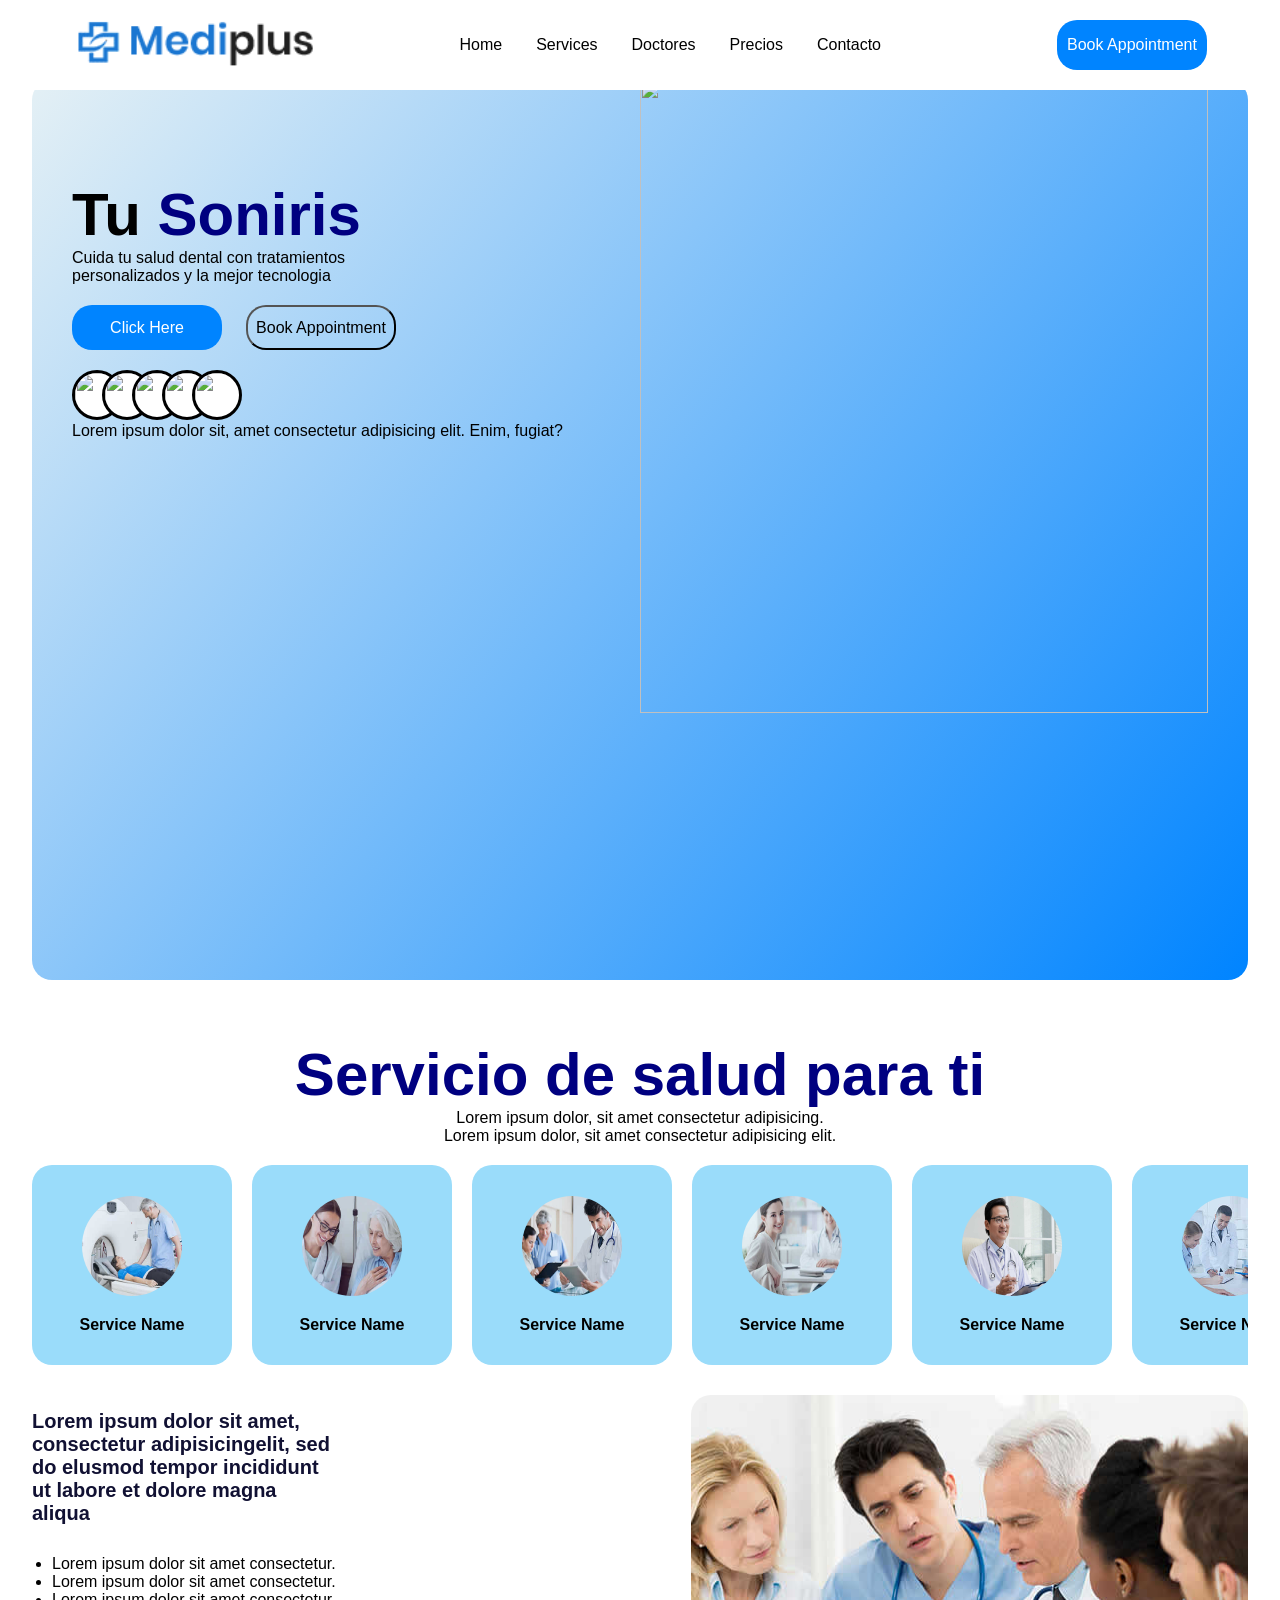
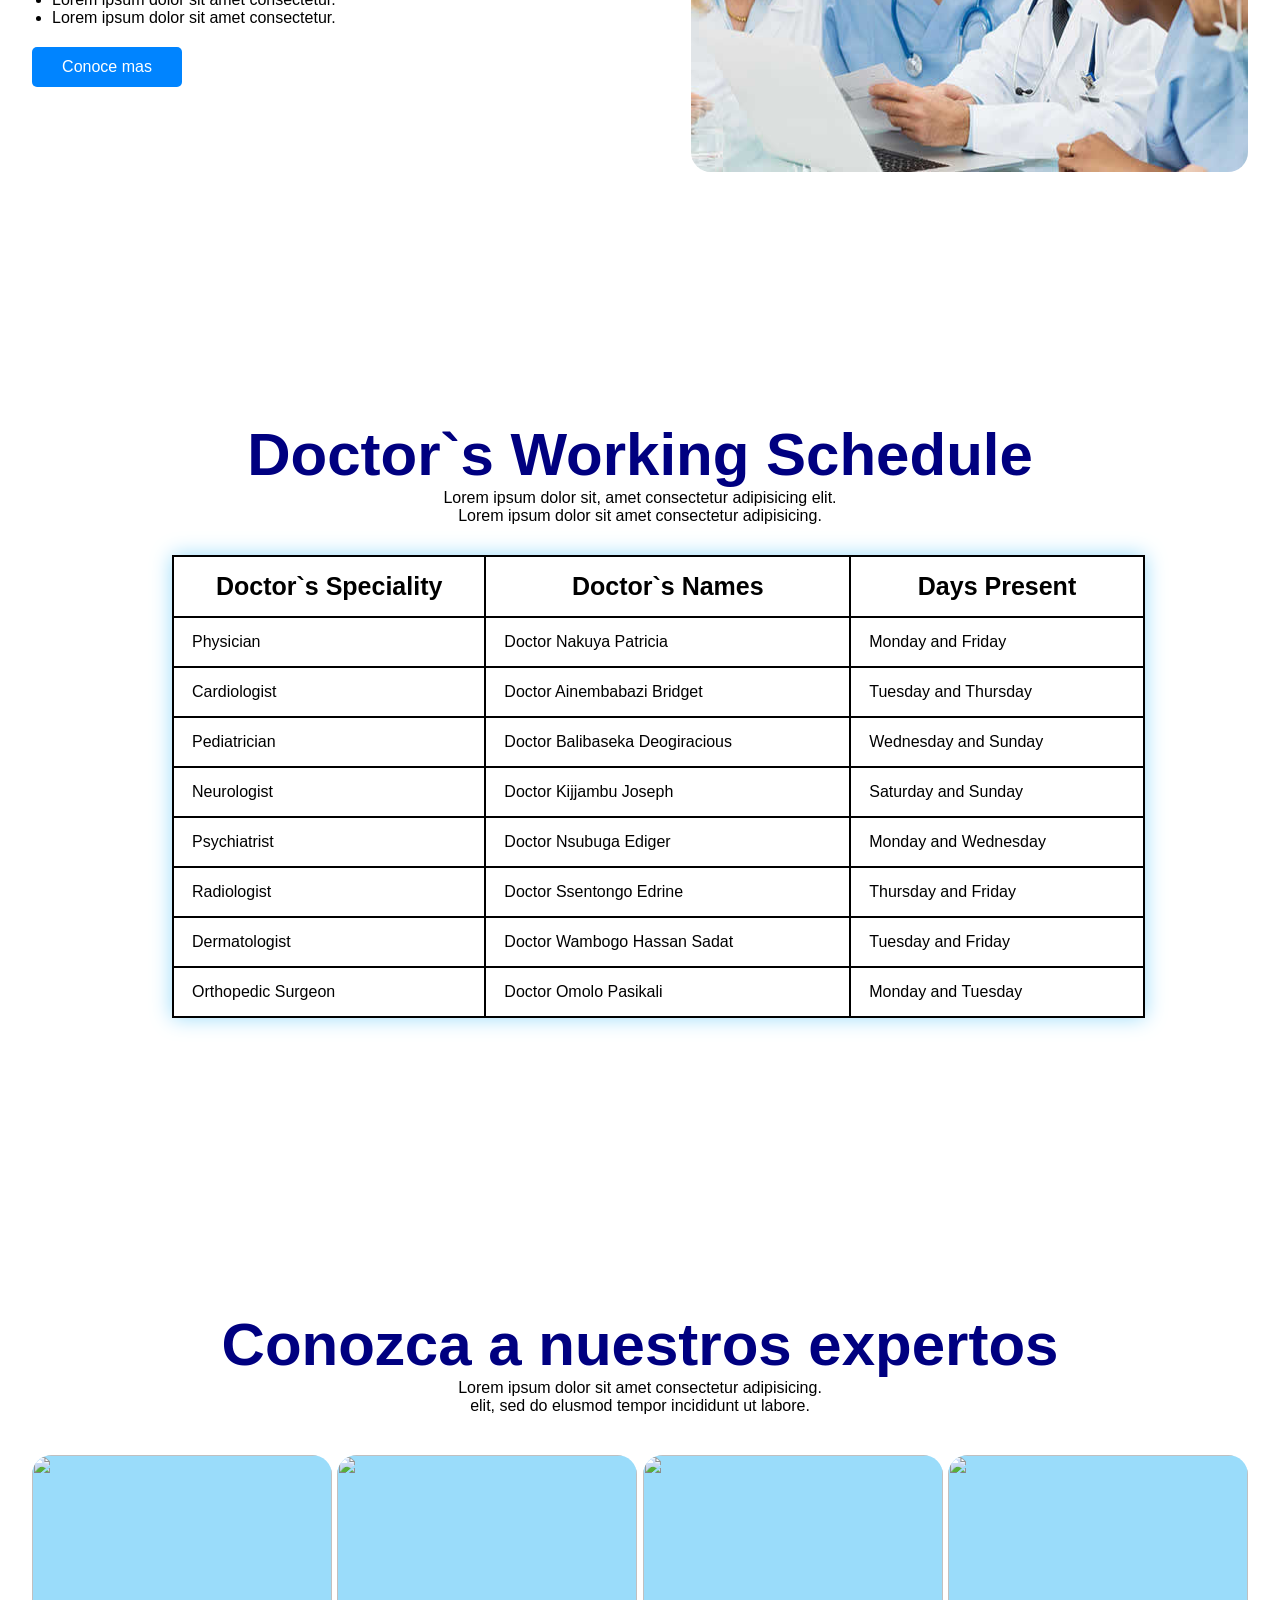
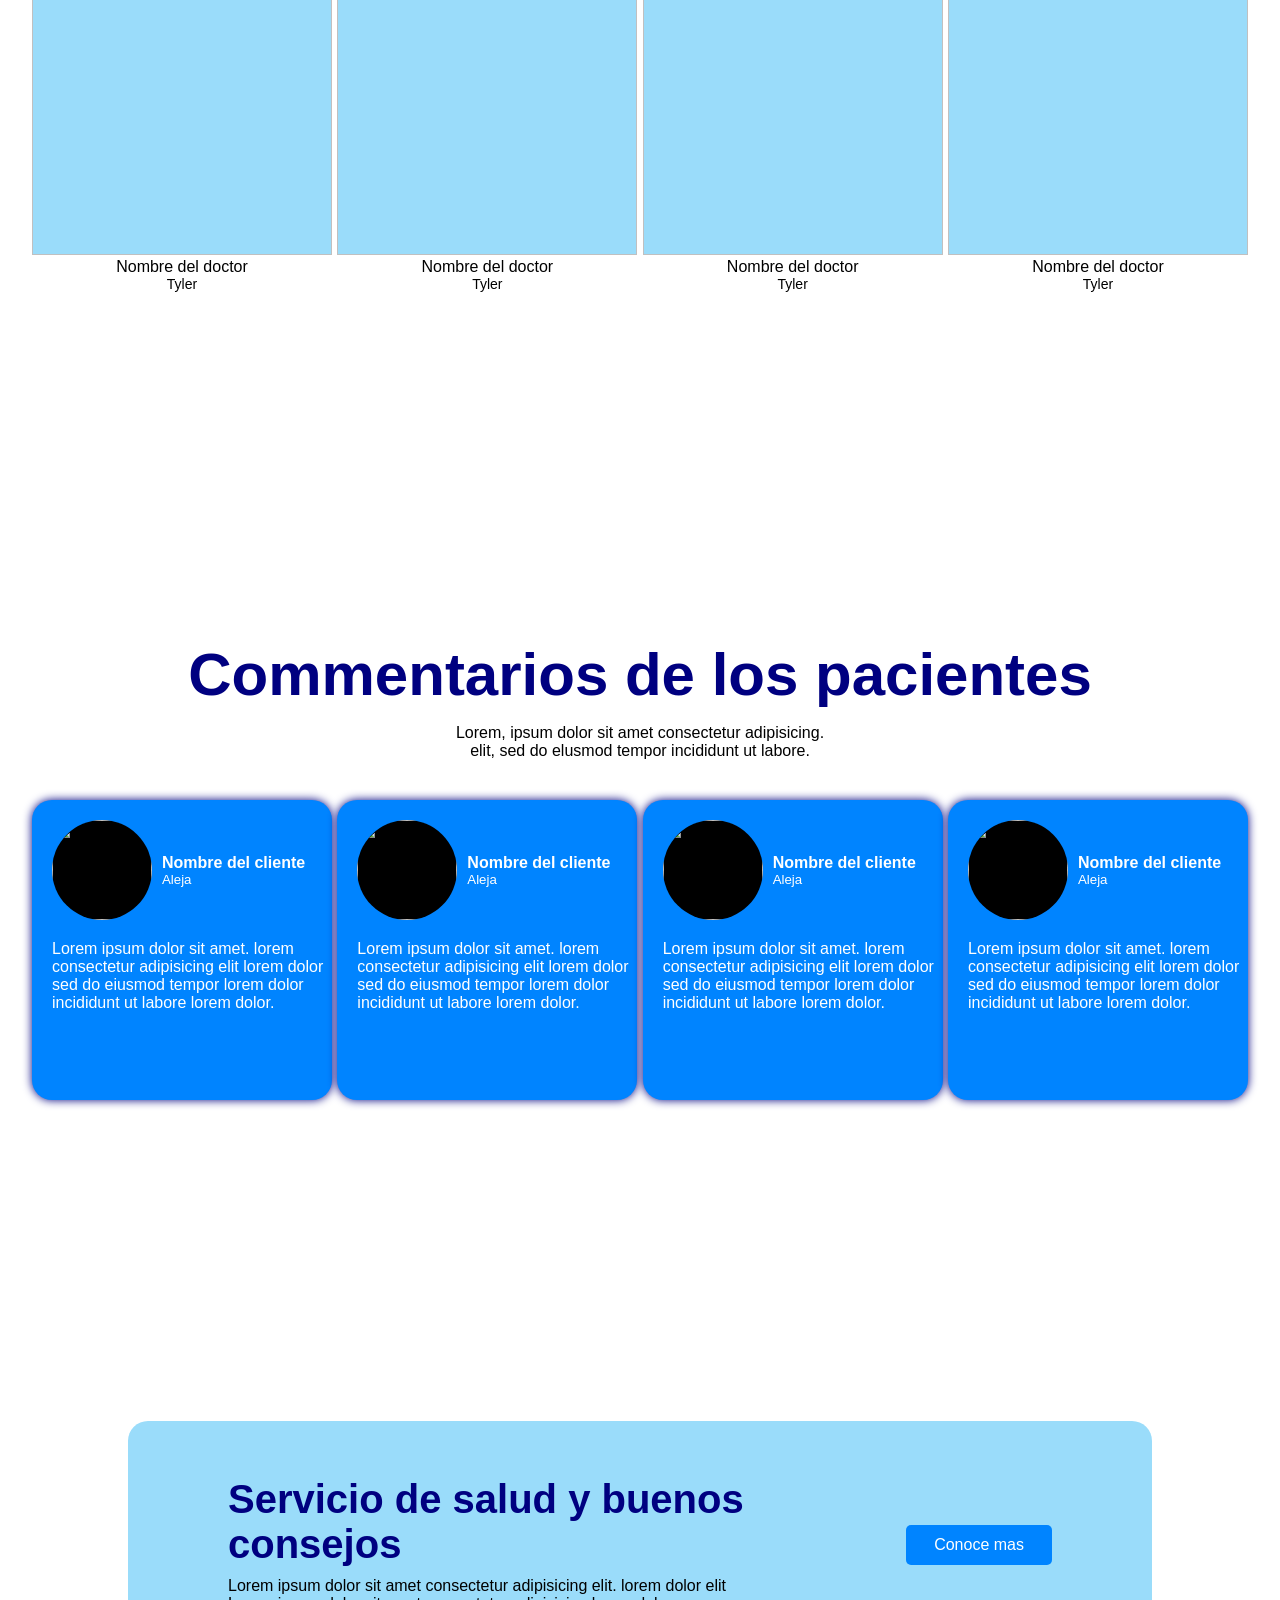
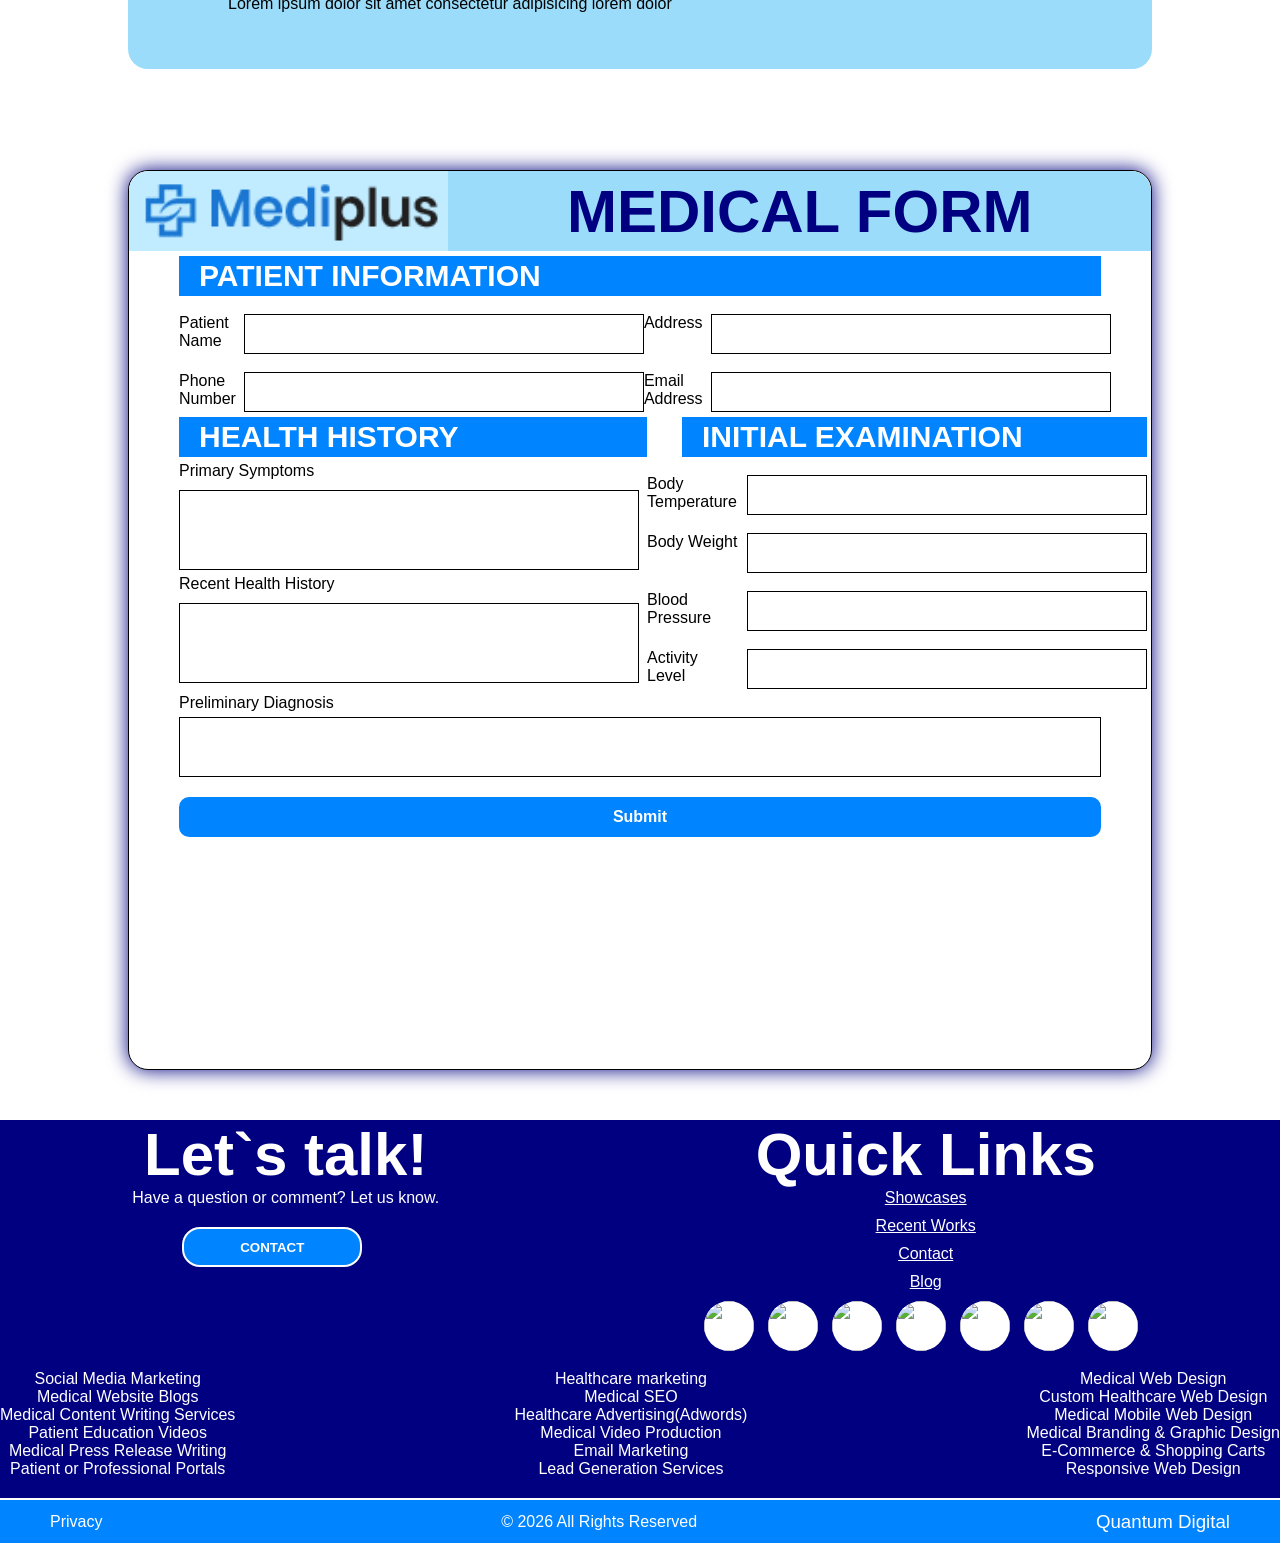
==== home.html @ 4909de70 "adding a login form" ====
<!DOCTYPE html>
<html lang="en">
<head>
    <meta charset="UTF-8">
    <meta name="viewport" content="width=device-width, initial-scale=1.0">
    <title>HOSPITAL</title>
    <link rel="stylesheet" href="style.css">
</head>
<body>


    <!-- Start of the Navigation bar -->

    <div class="navigationbar">


        <div class="navlogo">
            <img src="img/logo.png" alt="">
        </div>

        <div class="navanchours">
            <nav>
                <a href="#Home">Home</a>
                <a href="#Services">Services</a>
                <a href="#Doctores">Doctores</a>
                <a href="#Precios">Precios</a>
                <a href="#Contacto">Contacto</a>
            </nav>
        </div>

        <div class="navbtn">
            <button>Book Appointment</button>
        </div>


    </div>

    <!-- End of the Navigation bar -->



    <!-- Start of the Hero section -->

    <section class="herosection" id="Home">


        <div class="herocontent">


            <div class="heroinfo">

                <div class="heroinfo1">
                    <h1 id="heroTitle">Tu <span>Sonirisa</span>, tu mejor <br><span>PRESENTACION</span></h1>
                    <P>Cuida tu salud dental con tratamientos <br>personalizados y la mejor tecnologia</P>
                </div>

                <div class="herobtn">
                    <button class="herobtn1">Click Here</button>
                    <button id="herobtn2">Book Appointment</button>
                </div>

                <div class="heroinfo2">
                    <div class="heroinfo2images">
                        <img src="img/vecteezy_ai-generated-a-smiling-doctor-with-glasses-and-a-white-lab_41408858.png" alt="">
                        <img src="img/vecteezy_smiling-healthcare-professional-in-lab-coat-ready-for_44243718.png" alt="">
                        <img src="img/vecteezy_ai-generated-male-nurse-crossed-arms-isolated-on-transparent_35438521.png" alt="">
                        <img src="img/vecteezy_ai-generated-doctor-png-isolated-on-transparent-background_35681209.png" alt="">
                        <img src="img/vecteezy_ai-generated-a-smiling-doctor-with-glasses-and-a-white-lab_41408858.png" alt="">
                    </div>
                    <p>Lorem ipsum dolor sit, amet consectetur adipisicing elit. Enim, fugiat?</p>
                </div>

            </div>


            <div class="heroimage">
                <img src="img/vecteezy_ai-generated-a-female-doctor-with-a-stethoscope-isolated-on_41409059.png" alt="">
            </div>


        </div>


    </section>

    <!-- End of the Hero section -->


    <!-- Start of the Services section -->

    <section class="servicesection" id="Services">


        <div class="servicescontent">


            <h1>Servicio de salud para ti</h1>

            <p class="serviceparagraph">Lorem ipsum dolor, sit amet consectetur adipisicing. <br>Lorem ipsum dolor, sit amet consectetur adipisicing elit.</p>

            <div class="servicescards">


                <div class="card">
                    <div class="cardimage">
                        <img src="img/pf2.jpg" alt="">
                    </div>
                    <p>Service Name</p>
                </div>

                <div class="card">
                    <div class="cardimage">
                        <img src="img/pf1.jpg" alt="">
                    </div>
                    <p>Service Name</p>
                </div>

                <div class="card">
                    <div class="cardimage">
                        <img src="img/pf3.jpg" alt="">
                    </div>
                    <p>Service Name</p>
                </div>

                <div class="card">
                    <div class="cardimage">
                        <img src="img/pf4.jpg" alt="">
                    </div>
                    <p>Service Name</p>
                </div>

                <div class="card">
                    <div class="cardimage">
                        <img src="img/mission-img.jpg" alt="">
                    </div>
                    <p>Service Name</p>
                </div>

                <div class="card">
                    <div class="cardimage">
                        <img src="img/blog-sidebar2.jpg" alt="">
                    </div>
                    <p>Service Name</p>
                </div>


            </div>

            
            <div class="servicesinfo">


                <div class="serviceinfo1">
                    <p>Lorem ipsum dolor sit amet, <br>consectetur adipisicingelit, sed <br>do elusmod tempor incididunt <br>ut labore et dolore magna <br>aliqua</p>
                    <ul>
                        <li>Lorem ipsum dolor sit amet consectetur.</li>
                        <li>Lorem ipsum dolor sit amet consectetur.</li>
                        <li>Lorem ipsum dolor sit amet consectetur.</li>
                        <li>Lorem ipsum dolor sit amet consectetur.</li>
                    </ul>
                    <button>Conoce mas</button>
                </div>


                <div class="serviceinfoimage">
                    <img src="img/blog2.jpg" alt="">
                </div>


            </div>


        </div>


    </section>

    <!-- End of the Services Section -->

    
    <!-- Start of the Doctor`s Working days section -->

    <section class="doctorsworkingsection">


        <div class="doctorsworkingcontent">


            <h1>Doctor`s Working Schedule</h1>

            <p>Lorem ipsum dolor sit, amet consectetur adipisicing elit. <br>Lorem ipsum dolor sit amet consectetur adipisicing.</p>
            
            <table class="doctorstable">


                <thead>

                    <tr>
                        <th>Doctor`s Speciality</th>
                        <th>Doctor`s Names</th>
                        <th>Days Present</th>
                    </tr>

                </thead>

                <tbody>

                    <tr>
                        <td>Physician</td>
                        <td>Doctor Nakuya Patricia</td>
                        <td>Monday and Friday</td>
                    </tr>

                    <tr>
                        <td>Cardiologist</td>
                        <td>Doctor Ainembabazi Bridget</td>
                        <td>Tuesday and Thursday</td>
                    </tr>

                    <tr>
                        <td>Pediatrician</td>
                        <td>Doctor Balibaseka Deogiracious</td>
                        <td>Wednesday and Sunday</td>
                    </tr>

                    <tr>
                        <td>Neurologist</td>
                        <td>Doctor Kijjambu Joseph</td>
                        <td>Saturday and Sunday</td>
                    </tr>

                    <tr>
                        <td>Psychiatrist</td>
                        <td>Doctor Nsubuga Ediger</td>
                        <td>Monday and Wednesday</td>
                    </tr>

                    <tr>
                        <td>Radiologist</td>
                        <td>Doctor Ssentongo Edrine</td>
                        <td>Thursday and Friday</td>
                    </tr>

                    <tr>
                        <td>Dermatologist</td>
                        <td>Doctor Wambogo Hassan Sadat</td>
                        <td>Tuesday and Friday</td>
                    </tr>

                    <tr>
                        <td>Orthopedic Surgeon</td>
                        <td>Doctor Omolo Pasikali</td>
                        <td>Monday and Tuesday</td>
                    </tr>


                </tbody>


            </table>


        </div>


    </section>

    <!-- End of the Doctor`s Working days section -->


    <!-- Start of the Doctor`s section -->

    <section class="doctorsection" id="Doctores">


        <div class="doctorcontent">


            <h1>Conozca a nuestros expertos</h1>

            <p class="doctorcomment">Lorem ipsum dolor sit amet consectetur adipisicing. <br>elit, sed do elusmod tempor incididunt ut labore.</p>

            <div class="doctorimages">


                <div class="doctorcard">
                    <img src="" alt="">
                    <p>Nombre del doctor</p>
                    <h4>Tyler</h4>
                </div>

                <div class="doctorcard">
                    <img src="" alt="">
                    <p>Nombre del doctor</p>
                    <h4>Tyler</h4>
                </div>

                <div class="doctorcard">
                    <img src="" alt="">
                    <p>Nombre del doctor</p>
                    <h4>Tyler</h4>
                </div>

                <div class="doctorcard">
                    <img src="" alt="">
                    <p>Nombre del doctor</p>
                    <h4>Tyler</h4>
                </div>


            </div>


        </div>


    </section>

    <!-- End of the Doctor`s section -->



    <!--Start of the Comment Section -->

    <section class="commentsection" id="Precios">


        <div class="commentcomments">


            <h1>Commentarios de los pacientes</h1>

            <p class="commentdetails">Lorem, ipsum dolor sit amet consectetur adipisicing. <br>elit, sed do elusmod tempor incididunt ut labore.</p>

            <div class="commentcards">


                <div class="commentcard1">

                    <div class="cardcontent">
                        <img src="" alt="">
                        <div class="cardcontenttext">
                            <h4>Nombre del cliente</h4>
                            <h5>Aleja</h5>
                        </div>
                    </div>

                    <p>Lorem ipsum dolor sit amet. lorem <br>consectetur adipisicing elit lorem dolor <br>sed do eiusmod tempor lorem dolor <br>incididunt ut labore lorem dolor.</p>

                </div>

                <div class="commentcard1">

                    <div class="cardcontent">
                        <img src="" alt="">
                        <div class="cardcontenttext">
                            <h4>Nombre del cliente</h4>
                            <h5>Aleja</h5>
                        </div>
                    </div>

                    <p>Lorem ipsum dolor sit amet. lorem <br>consectetur adipisicing elit lorem dolor <br>sed do eiusmod tempor lorem dolor <br>incididunt ut labore lorem dolor.</p>

                </div>

                <div class="commentcard1">

                    <div class="cardcontent">
                        <img src="" alt="">
                        <div class="cardcontenttext">
                            <h4>Nombre del cliente</h4>
                            <h5>Aleja</h5>
                        </div>
                    </div>
                    
                    <p>Lorem ipsum dolor sit amet. lorem <br>consectetur adipisicing elit lorem dolor <br>sed do eiusmod tempor lorem dolor <br>incididunt ut labore lorem dolor.</p>

                </div>

                <div class="commentcard1">

                    <div class="cardcontent">
                        <img src="" alt="">
                        <div class="cardcontenttext">
                            <h4>Nombre del cliente</h4>
                            <h5>Aleja</h5>
                        </div>
                    </div>
                    
                    <p>Lorem ipsum dolor sit amet. lorem <br>consectetur adipisicing elit lorem dolor <br>sed do eiusmod tempor lorem dolor <br>incididunt ut labore lorem dolor.</p>

                </div>


            </div>


        </div>


    </section>

    <!-- End of the Comment Section -->


    <!-- Start of the Information Section -->

    <section class="informationsection">


        <div class="informationcontent">


            <div class="informationhead">
                <h1>Servicio de salud y buenos consejos</h1>
                <p>Lorem ipsum dolor sit amet consectetur adipisicing elit. lorem dolor elit <br>Lorem ipsum dolor sit amet consectetur adipisicing lorem dolor</p>
            </div>

            <button>Conoce mas</button>


        </div>


    </section>

    <!-- End of the Information section -->


    <!-- Start of the Form section -->

    <secction class="formsection">


        <div class="formconent">


            <form action="process_medical_form.php" method="post" id="medicalForm">


                <div class="formheader">

                    <div class="formlogo">
                        <img src="img/logo.png" alt="">
                    </div>

                    <div class="formheadinfo">
                        <h1>MEDICAL FORM</h1>
                    </div>

                </div>


                <div class="formbody">


                    <div class="firstformbody">

                        <div class="firstformbodyhead">
                            <h1>PATIENT INFORMATION</h1>
                        </div>

                        <div class="firstformbodyfields">

                            <div class="firstformbodyfieldsleft">

                                <div class="formfields">
                                    <p>Patient <br>Name</p>
                                    <input type="text">
                                </div>

                                <div class="formfields">
                                    <p>Phone <br>Number</p>
                                    <input type="text">
                                </div>

                            </div>

                            <div class="firstformbodyright">

                                <div class="formfields">
                                    <p>Address</p>
                                    <input type="text">
                                </div>

                                <div class="formfields">
                                    <p>Email <br>Address</p>
                                    <input type="text">
                                </div>

                            </div>

                        </div>

                    </div>


                    <div class="secondformbody">


                        <div class="secondformbodyleftside">

                            <div class="secondformbodyleftsidehead">
                                <h1>HEALTH HISTORY</h1>
                            </div>

                            <div class="secondformbodyleftsidefields">
                                <P>Primary Symptoms</P>
                                <input type="text">
                            </div>

                            <div class="secondformbodyleftsidefields">
                                <P>Recent Health History</P>
                                <input type="text">
                            </div>

                        </div>


                        <div class="secondformbodyrightside">

                            <div class="secondformbodyrightsidehead">
                                <h1>INITIAL EXAMINATION</h1>
                            </div>

                            <div class="formfields">
                                <p>Body <br>Temperature</p>
                                <input type="text">
                            </div>

                            <div class="formfields">
                                <p>Body Weight</p>
                                <input type="text">
                            </div>

                            <div class="formfields">
                                <p>Blood <br>Pressure</p>
                                <input type="text">
                            </div>

                            <div class="formfields">
                                <p>Activity <br>Level</p>
                                <input type="text">
                            </div>

                        </div>


                    </div>


                    <div class="thirdformbody">


                        <div class="thirdformbodyfields">
                            <p>Preliminary Diagnosis</p>
                            <input type="text">
                        </div>


                    </div>

                    <div class="formbutton">
                        <button>Submit</button>
                    </div>


                </div>



            </form>


        </div>


    </secction>

    <!-- End of the Form section -->



    <!-- Start of the Footer Section -->

    <footer class="footersection" id="Contacto">


        <div class="firstfooterinfo">


            <div class="footerinfoone">
                <h1>Let`s talk!</h1>
                <p>Have a question or comment? Let us know.</p>
                <button>CONTACT</button>
            </div>

            <div class="footerinfotwo">
                <h1>Quick Links</h1>
                <nav>
                    <a href="">Showcases</a>
                    <a href="">Recent Works</a>
                    <a href="">Contact</a>
                    <a href="">Blog</a>
                </nav>
                <div class="footerinfotwoimages">
                    <img src="" alt="">
                    <img src="" alt="">
                    <img src="" alt="">
                    <img src="" alt="">
                    <img src="" alt="">
                    <img src="" alt="">
                    <img src="" alt="">
                </div>
            </div>


        </div>


        <div class="secondfooterinfo">


            <div>
                <p>Social Media Marketing <br>Medical Website Blogs <br>Medical Content Writing Services <br>Patient Education Videos <br>Medical Press Release Writing <br>Patient or Professional Portals</p>
            </div>
            <div>
                <p>Healthcare marketing <br>Medical SEO <br>Healthcare Advertising(Adwords) <br>Medical Video Production <br>Email Marketing <br>Lead Generation Services</p>
            </div>
            <div>
                <p>Medical Web Design <br>Custom Healthcare Web Design <br>Medical Mobile Web Design <br>Medical Branding & Graphic Design <br>E-Commerce & Shopping Carts <br>Responsive Web Design</p>
            </div>

        </div>

    
        <div class="lastfooterinfo">
            <h4>Privacy</h4>
            <h4>&copy; 2026 All Rights Reserved</h4>
            <h3>Quantum Digital</h3>
        </div>


    </footer>

    <!-- End of the Footer Section -->

    <!-- Start of the Modal Form -->
    <div id="appointmentModal" class="modal">
        <div class="modalcontent">
            <span class="close">&times;</span>
            <h2>Book an Appointment</h2>
            <form id="appointmentForm" action="process_appointment.php" method="post">
                <div class="formgroup">
                    <label for="fullname">Full Name:</label>
                    <input type="text" id="fullname" name="fullname" required>
                </div>

                <div class="formgroup">
                    <label for="email">Email:</label>
                    <input type="email" id="email" name="email" required>
                </div>

                <div class="formgroup">
                    <label for="phone">Phone Number:</label>
                    <input type="tel" id="phone" name="phone" required>
                </div>

                <div class="formgroup">
                    <label for="date">Preferred Date:</label>
                    <input type="date" id="date" name="date" required>
                </div>

                <div class="formgroup">
                    <label for="doctor">Select Doctor:</label>
                    <select id="doctor" name="doctor" required>
                        <option value="">Choose a doctor...</option>
                        <option value="Doctor Nakuya Patricia">Doctor Nakuya Patricia</option>
                        <option value="Doctor Ainembabazi Bridget">Doctor Ainembabazi Bridget</option>
                        <option value="Doctor Balibaseka Deogiracious">Doctor Balibaseka Deogiracious</option>
                        <option value="Doctor Kijjambu Joseph">Doctor Kijjambu Joseph</option>
                        <option value="Doctor Nsubuga Ediger">Doctor Nsubuga Ediger</option>
                        <option value="Doctor Ssentongo Edrine">Doctor Ssentongo Edrine</option>
                        <option value="Doctor Wambogo Hassan Sadat">Doctor Wambogo Hassan Sadat</option>
                        <option value="Doctor Omolo Pasikali">Doctor Omolo Pasikali</option>
                    </select>
                </div>

                <div class="formgroup">
                    <label for="message">Message:</label>
                    <textarea id="message" name="message" rows="4"></textarea>
                </div>

                <button type="submit" class="submit-btn">Submit Appointment</button>
            </form>
        </div>
    </div>
    <!-- End of the Modal Form -->

 <script src="script.js"></script>    
</body>
</html>
---- style.css ----
*{
    margin: 0px;
    padding: 0px;
    box-sizing: border-box;
    text-decoration: none;
}


html{
    scroll-behavior: smooth;
}



/* Start of the Navigation bar */
.navigationbar{
    width: 100%;
    height: 10vh;
    background-color: white;
    display: flex;
    justify-content: space-around;
    align-items: center;
    position: fixed;
    top: 0;
    z-index: 1000;
}

.navlogo img{
    width: 100%;
    height: 50px;
}

.navanchours nav a{
    color: black;
    font-family:'Segoe UI', Tahoma, Geneva, Verdana, sans-serif;
    font-size: 16px;
    margin-right: 30px;
}

.navbtn button{
    width: 150px;
    height: 50px;
    background-color: rgb(0, 132, 255);
    border-radius: 20px;
    color: white;
    font-family: 'Segoe UI', Tahoma, Geneva, Verdana, sans-serif;
    font-size: 16px;
    border: none;
}
/* End of the navigation bar */



/* Start of the Hero section */
.herosection{
    width: 100%;
    height: 100vh;
    background-color: white;
    display: flex;
    justify-content: center;
    margin-top: 80px;
}

.herocontent{
    width: 95%;
    height: 100%;
    background: linear-gradient(130deg, rgb(228, 240, 245), rgb(0, 132, 255));
    display: flex;
    justify-content: space-between;
    border-radius: 20px;
}

.heroinfo{
    width: 600px;
    height: 630px;
    margin-left: 40px;
}

.heroinfo1 h1{
    font-size: 60px;
    font-family: 'Segoe UI', Tahoma, Geneva, Verdana, sans-serif;
    color: black;
    margin-top: 100px;
}

.heroinfo1 h1 span{
    color: navy;
}

.heroinfo1 p{
    font-size: 16px;
    font-family: 'Segoe UI', Tahoma, Geneva, Verdana, sans-serif;
}

.herobtn{
    margin-top: 20px;
}

.herobtn button{
    width: 150px;
    height: 45px;
    background-color: transparent;
    font-family: 'Segoe UI', Tahoma, Geneva, Verdana, sans-serif;
    font-size: 16px;
    border-radius: 20px;
    margin-right: 20px;
}

.herobtn .herobtn1{
    background-color: rgb(0, 132, 255);
    border: none;
    color: white;
}

.heroinfo2images{
    display: grid;
    grid-template-columns: repeat(5,30px);
    margin-top: 20px;
}

.heroinfo2images img{
    width: 50px;
    height: 50px;
    background-color: white;
    border: 3px solid black;
    border-radius: 50%;
}

.heroinfo2 p{
    font-family: 'Segoe UI', Tahoma, Geneva, Verdana, sans-serif;
    font-size: 16px;
    margin-top: 2px;
}

.heroimage{
    width: 600px;
    max-height: 633px;
    margin-right: 40px;
}

.heroimage img{
    width: 100%;
    height: 100%;
}
/* End of the Hero Section */



/* Start of the Services Section */
.servicesection{
    width: 100%;
    min-height: 100vh;
    background-color: white;
    display: flex;
    justify-content: center;
    margin-top: 60px;
}

.servicescontent{
    width: 95%;
    height: 100%;
    background-color: white;
}

.servicescontent h1{
    font-family: 'Segoe UI', Tahoma, Geneva, Verdana, sans-serif;
    font-size: 60px;
    color: navy;
    text-align: center;
}

.servicescontent .serviceparagraph{
    font-family: 'Segoe UI', Tahoma, Geneva, Verdana, sans-serif;
    font-size: 16px;
    color: black;
    text-align: center;
}

.servicescards{
    margin-top: 20px;
    overflow: hidden;
}

.servicescards-track{
    display: flex;
    width: max-content;
    gap: 20px;
    animation: scrollCards 30s linear infinite;
    will-change: transform;
}

.servicescards-group{
    display: flex;
    gap: 20px;
    flex-shrink: 0;
}

@keyframes scrollCards {
    0% {
        transform: translateX(0);
    }
    100% {
        transform: translateX(-50%);
    }
}

.servicescards .card{
    width: 200px;
    height: 200px;
    background-color:  rgb(154, 220, 250);
    border-radius: 20px;
    flex-shrink: 0;
}

.card{
    display: flex;
    flex-direction: column;
    align-items: center;
    justify-content: center;
}

.card .cardimage{
    width: 100px;
    height: 100px;
    background-color: white;
    border-radius: 50%;
    overflow: hidden;
}

.cardimage img{
    width: 100%;
    height: 100%;
    /* border-radius: 50%; */
    object-fit: fill;
}

.card p{
    margin-top: 20px;
    font-family: 'Segoe UI', Tahoma, Geneva, Verdana, sans-serif;
    font-size: 16px;
    font-weight: 700;
}

.servicesinfo{
    display: flex;
    justify-content: space-between;
    margin-top: 30px;
}

.serviceinfo1 p{
    font-family: 'Segoe UI', Tahoma, Geneva, Verdana, sans-serif;
    font-size: 20px;
    color: rgb(17, 17, 51);
    font-weight: 700;
    margin-top: 15px;
}

.serviceinfo1 ul{
    margin-left: 20px;
    margin-top: 30px;
    font-family: 'Segoe UI', Tahoma, Geneva, Verdana, sans-serif;
    font-size: 16px;
    font-weight: 400;
}

.serviceinfo1 button{
    width: 150px;
    height: 40px;
    background-color: rgb(0, 132, 255);
    color: white;
    font-weight: 500;
    margin-top: 20px;
    font-family: 'Segoe UI', Tahoma, Geneva, Verdana, sans-serif;
    font-size: 16px;
    border: none;
    border-radius: 5px;
}

.serviceinfoimage img{
    width: 100%;
    height: 100%;
    background-color:  rgb(154, 220, 250);
    border-radius: 20px;
}
/* End of the Services Section */



/* Start of the Doctor`s Working Days Section */
.doctorsworkingsection{
    width: 100%;
    min-height: 100vh;
    background-color: white;
    display: flex;
    justify-content: center;
}

.doctorsworkingcontent{
    width: 95%;
    height: 100%;
    background-color: white;
}

.doctorsworkingcontent h1{
    font-family: 'Segoe UI', Tahoma, Geneva, Verdana, sans-serif;
    font-size: 60px;
    color: navy;
    text-align: center;
    margin-top: 80px;
}

.doctorsworkingcontent p{
    font-family: 'Segoe UI', Tahoma, Geneva, Verdana, sans-serif;
    font-size: 16px;
    color: black;
    text-align: center;
}

.doctorstable{
    width: 80%;
    margin-top: 30px;
    border-collapse: collapse;
    margin-left: 140px;
    box-shadow: 0px 0px 20px  rgb(154, 220, 250);
}

th{
    color: black;
    font-family: 'Segoe UI', Tahoma, Geneva, Verdana, sans-serif;
    font-size: 25px;
    font-weight: 700;
    padding-top: 15px;
    padding-bottom: 15px;
    text-align: center;
    border: 2px solid black;
}

td{
    color: black;
    font-family: 'Segoe UI', Tahoma, Geneva, Verdana, sans-serif;
    font-size: 16px;
    font-weight: 400;
    padding-top: 15px;
    padding-bottom: 15px;
    padding-right: 18px;
    padding-left: 18px;
    text-align: left;
    border: 2px solid black;
}
/* End of the Doctor`s Working Days Section */



/* Start of the Doctor`s Section */
.doctorsection{
    min-width: 100%;
    min-height: 100vh;
    background-color: white;
    display: flex;
    justify-content: center;
}

.doctorcontent{
    width: 95%;
    height: 100%;
    background-color: white;
}

.doctorcontent h1{
    font-family: 'Segoe UI', Tahoma, Geneva, Verdana, sans-serif;
    font-size: 60px;
    color: navy;
    text-align: center;
    margin-top: 70px;
}

.doctorcontent .doctorcomment{
    font-family: 'Segoe UI', Tahoma, Geneva, Verdana, sans-serif;
    font-size: 16px;
    color: black;
    text-align: center;
}

.doctorimages{
    display: flex;
    justify-content: space-between;
    margin-top: 40px;
}

.doctorcard{
    width: 300px;
    height: 500px;
    background-color: white;
    display: flex;
    flex-direction: column;
    align-items: center;
    border-radius: 20px;
}

.doctorcard img{
    width: 300px;
    height: 400px;
    background-color: rgb(154, 220, 250);
    border-top-left-radius: 20px;
    border-top-right-radius: 20px;
}

.doctorcard p{
    font-family: 'Segoe UI', Tahoma, Geneva, Verdana, sans-serif;
    font-size: 16px;
    color: black;
    margin-top: 3px;
    font-weight: 500;
}

.doctorcard h4{
    font-family: 'Segoe UI', Tahoma, Geneva, Verdana, sans-serif;
    font-size: 14px;
    color: black;
    font-weight: 300;
}
/* End of the Doctor`s Section */



/* Start of the Comment Section */
.commentsection{
    width: 100%;
    height: 80vh;
    background-color: white;
    display: flex;
    justify-content: center;
    margin-top: 60px;
}

.commentcomments{
    width: 95%;
    height: 100%;
    background-color: white;
}

.commentcomments h1{
    font-family: 'Segoe UI', Tahoma, Geneva, Verdana, sans-serif;
    font-size: 60px;
    color: navy;
    text-align: center;
    margin-top: 40px;
}

.commentcomments .commentdetails{
    font-family: 'Segoe UI', Tahoma, Geneva, Verdana, sans-serif;
    font-size: 16px;
    color: black;
    text-align: center;
    margin-top: 15px;
}

.commentcards{
    display: flex;
    justify-content: space-between;
    margin-top: 40px;
}

.commentcard1{
    width: 300px;
    height: 300px;
    background-color: rgb(0, 132, 255);
    border-radius: 20px;
    box-shadow: 0px 0px 10px navy;
}

.cardcontent{
    display: flex;
    margin-top: 20px;
    margin-left: 20px;
}

.cardcontent img{
    width: 100px;
    height: 100px;
    background-color: black;
    border-radius: 50%;
}

.cardcontenttext{
    display: flex;
    flex-direction: column;
    justify-content: center;
    margin-left: 10px;
    font-family: 'Segoe UI', Tahoma, Geneva, Verdana, sans-serif;
    font-size: 16px;
    color: white;
}

.cardcontenttext h5{
    font-weight: 400;
}

.commentcard1 p{
    font-family: 'Segoe UI', Tahoma, Geneva, Verdana, sans-serif;
    font-size: 16px;
    color: white;
    margin-top: 20px;
    margin-left: 20px;
    font-weight: 400;
}
/* End of the Comment Section */



/* Start of the Information Section */
.informationsection{
    width: 100%;
    height: 50vh;
    background-color: white;
    display: flex;
    justify-content: center;
    align-items: center;
}

.informationcontent{
    width: 80%;
    height: 55%;
    background-color: rgb(154, 220, 250);
    display: flex;
    justify-content: space-between;
    align-items: center;
    border-radius: 20px;
}

.informationhead h1{
    font-family: 'Segoe UI', Tahoma, Geneva, Verdana, sans-serif;
    font-size: 40px;
    color: navy;
    margin-left: 100px;
}

.informationhead p{
    font-family: 'Segoe UI', Tahoma, Geneva, Verdana, sans-serif;
    font-size: 16px;
    color: black;
    margin-top: 10px;
    margin-left: 100px;
    font-weight: 500;
}

.informationcontent button{
    width: 150px;
    height: 40px;
    background-color: rgb(0, 132, 255);
    color: white;
    font-family: 'Segoe UI', Tahoma, Geneva, Verdana, sans-serif;
    font-size: 16px;
    border: none;
    border-radius: 5px;
    margin-right: 100px;
    font-weight: 500;
}
/* End of the Information Section */



/* Start of the Form Section */
.formsection{
    width: 100%;
    min-height: 100vh;
    background-color: white;
    display: flex;
    justify-content: center;
}

.formconent{
    width: 80%;
    min-height: 100vh;
    background-color: white;
    border: 1px solid black;
    border-radius: 20px;
    box-shadow: 0px 0px 20px  navy;
}

.formheader{
    display: flex;
}

.formlogo{
    width: 400px;
    height: 80px;
    background-color: rgb(193, 235, 255);
    display: flex;
    justify-content: center;
    align-items: center;
    border-top-left-radius: 20px;
}

.formlogo img{
    width: 300px;
    height: 65px;
}

.formheadinfo{
    width: 880px;
    height: 80px;
    background-color: rgb(154, 220, 250);
    display: flex;
    justify-content: center;
    align-items: center;
    border-top-right-radius: 20px;
}

.formheadinfo h1{
    font-family: 'Segoe UI', Tahoma, Geneva, Verdana, sans-serif;
    font-size: 60px;
    color: navy;
}

.formbody{
    margin-left: 50px;
    margin-right: 50px;
    margin-top: 5px;
}

.firstformbodyhead{
    width: 100%;
    height: 40px;
    background-color: rgb(0, 132, 255);
    display: flex;
    align-items: center;
}

.firstformbodyhead h1{
    font-family: 'Segoe UI', Tahoma, Geneva, Verdana, sans-serif;
    font-size: 30px;
    color: white;
    margin-left: 20px;
}

.firstformbodyfields{
    display: flex;
    justify-content: space-between;
}

.formfields{
    display: flex;
    justify-content: space-between;
    margin-top: 18px;
    font-family: 'Segoe UI', Tahoma, Geneva, Verdana, sans-serif;
    color: black;
    font-weight: 500;
}

.formfields p{
    font-size: 16px;
}

.formfields input{
    width: 400px;
    height: 40px;
    border: 1px solid black;
    margin-left: 8px;
}

.secondformbody{
    display: flex;
    justify-content: space-between;
    margin-top: 5px;
}

.secondformbodyleftsidehead{
    width: 468px;
    height: 40px;
    background-color: rgb(0, 132, 255);
    color: white;
    display: flex;
    align-items: center;
}

.secondformbodyleftsidehead h1{
    font-family: 'Segoe UI', Tahoma, Geneva, Verdana, sans-serif;
    font-size: 30px;
    margin-left: 20px;
}

.secondformbodyleftsidefields p{
    font-family: 'Segoe UI', Tahoma, Geneva, Verdana, sans-serif;
    font-size: 16px;
    color: black;
    font-weight: 500;
    margin-top: 5px;
}

.secondformbodyleftsidefields input{
    width: 460px;
    height: 80px;
    border: 1px solid black;
    margin-top: 10px;
}

.secondformbodyrightsidehead{
    width: 465px;
    height: 40px;
    background-color: rgb(0, 132, 255);
    color: white;
    display: flex;
    align-items: center;
    margin-left: 35px;
}

.secondformbodyrightsidehead h1{
    font-family: 'Segoe UI', Tahoma, Geneva, Verdana, sans-serif;
    font-size: 30px;
    margin-left: 20px;
}

.thirdformbodyfields p{
    font-family: 'Segoe UI', Tahoma, Geneva, Verdana, sans-serif;
    font-size: 16px;
    color: black;
    font-weight: 500;
    margin-top: 5px;
}

.thirdformbodyfields input{
    width: 100%;
    height: 60px;
    border: 1px solid black;
    margin-top: 5px;
}

.formbutton button{
    width: 100%;
    margin: 20px 0px;
    height: 40px;
    font-family: 'Segoe UI', Tahoma, Geneva, Verdana, sans-serif;
    font-size: 16px;
    background-color: rgb(0, 132, 255);
    border: none;
    border-radius: 10px;
    color: white;
    font-weight: 600;
}
/* End of the Form Section */



/* Start of the Footer Section */
.footersection{
    width: 100%;
    height: 70%;
    background-color: navy;
    margin-top: 50px;
}

.firstfooterinfo{
    display: flex;
    justify-content: space-around;
}

.footerinfoone h1{
    font-family: 'Segoe UI', Tahoma, Geneva, Verdana, sans-serif;
    font-size: 60px;
    color: white;
    font-weight: 600;
    text-align: center;
}

.footerinfoone p{
    font-family: 'Segoe UI', Tahoma, Geneva, Verdana, sans-serif;
    font-size: 16px;
    color: white;
}

.footerinfoone button{
    width: 180px;
    height: 40px;
    border-radius: 18px;
    border: 2px solid white;
    background-color: rgb(0, 132, 255);
    margin-top: 20px;
    margin-left: 50px;
    color: white;
    font-weight: 600;
}

.footerinfotwo h1{
    font-family: 'Segoe UI', Tahoma, Geneva, Verdana, sans-serif;
    font-size: 60px;
    color: white;
    font-weight: 600;
    text-align: center;
}


.footerinfotwo nav{
    display: flex;
    flex-direction: column;
    align-items: center;
    gap: 10px;
}

.footerinfotwo nav a{
    color: white;
    font-size: 16px;
    font-family: 'Segoe UI', Tahoma, Geneva, Verdana, sans-serif;
    text-decoration: underline;
}

.footerinfotwoimages img{
    width: 50px;
    height: 50px;
    background-color: white;
    border-radius: 50%;
    margin-right: 10px;
    margin-top: 10px;
}

.secondfooterinfo{
    display: flex;
    justify-content: space-between;
    text-align: center;
    margin-top: 15px;
    color: white;
    font-family: 'Segoe UI', Tahoma, Geneva, Verdana, sans-serif;
    font-size: 16px;
}

.lastfooterinfo{
    width: 100%;
    height: 5vh;
    background-color: rgb(0, 132, 255);
    display: flex;
    justify-content: space-between;
    align-items: center;
    color: white;
    font-family: 'Segoe UI', Tahoma, Geneva, Verdana, sans-serif;
    padding: 0px 50px;
    font-size: 16px;
    margin-top: 20px;
    border-top: 2px solid white;
}

.lastfooterinfo h4{
    font-weight: 400;
}

.lastfooterinfo h3{
    font-weight: 500;
}
/* End of the Footer section */

/* Start of the Modal Section */
.modal {
    display: none;
    position: fixed;
    z-index: 1;
    left: 0;
    top: 0;
    width: 100%;
    height: 100%;
    overflow: auto;
    background-color: rgba(0, 0, 0, 0.5);
}

.modalcontent {
    background-color: white;
    margin: 5% auto;
    padding: 30px;
    border-radius: 10px;
    width: 90%;
    max-width: 500px;
    box-shadow: 0 4px 8px rgba(0, 0, 0, 0.2);
}

.close {
    color: gray;
    float: right;
    font-size: 28px;
    font-weight: bold;
    cursor: pointer;
}

.close:hover {
    color: black;
}

.modalcontent h2 {
    font-family: 'Segoe UI', Tahoma, Geneva, Verdana, sans-serif;
    font-size: 24px;
    color: navy;
    margin-bottom: 20px;
}

.formgroup {
    margin-bottom: 15px;
    display: flex;
    flex-direction: column;
}

.formgroup label {
    font-family: 'Segoe UI', Tahoma, Geneva, Verdana, sans-serif;
    font-size: 14px;
    font-weight: bold;
    margin-bottom: 5px;
    color: black;
}

.formgroup input,
.formgroup select,
.formgroup textarea {
    padding: 10px;
    border: 1px solid #ddd;
    border-radius: 5px;
    font-family: 'Segoe UI', Tahoma, Geneva, Verdana, sans-serif;
    font-size: 14px;
}

.formgroup input:focus,
.formgroup select:focus,
.formgroup textarea:focus {
    outline: none;
    border: 2px solid rgb(0, 132, 255);
}

.submit-btn {
    width: 100%;
    padding: 12px;
    background-color: rgb(0, 132, 255);
    color: white;
    border: none;
    border-radius: 5px;
    font-family: 'Segoe UI', Tahoma, Geneva, Verdana, sans-serif;
    font-size: 16px;
    cursor: pointer;
    margin-top: 10px;
}
/* End of the Modal Section */
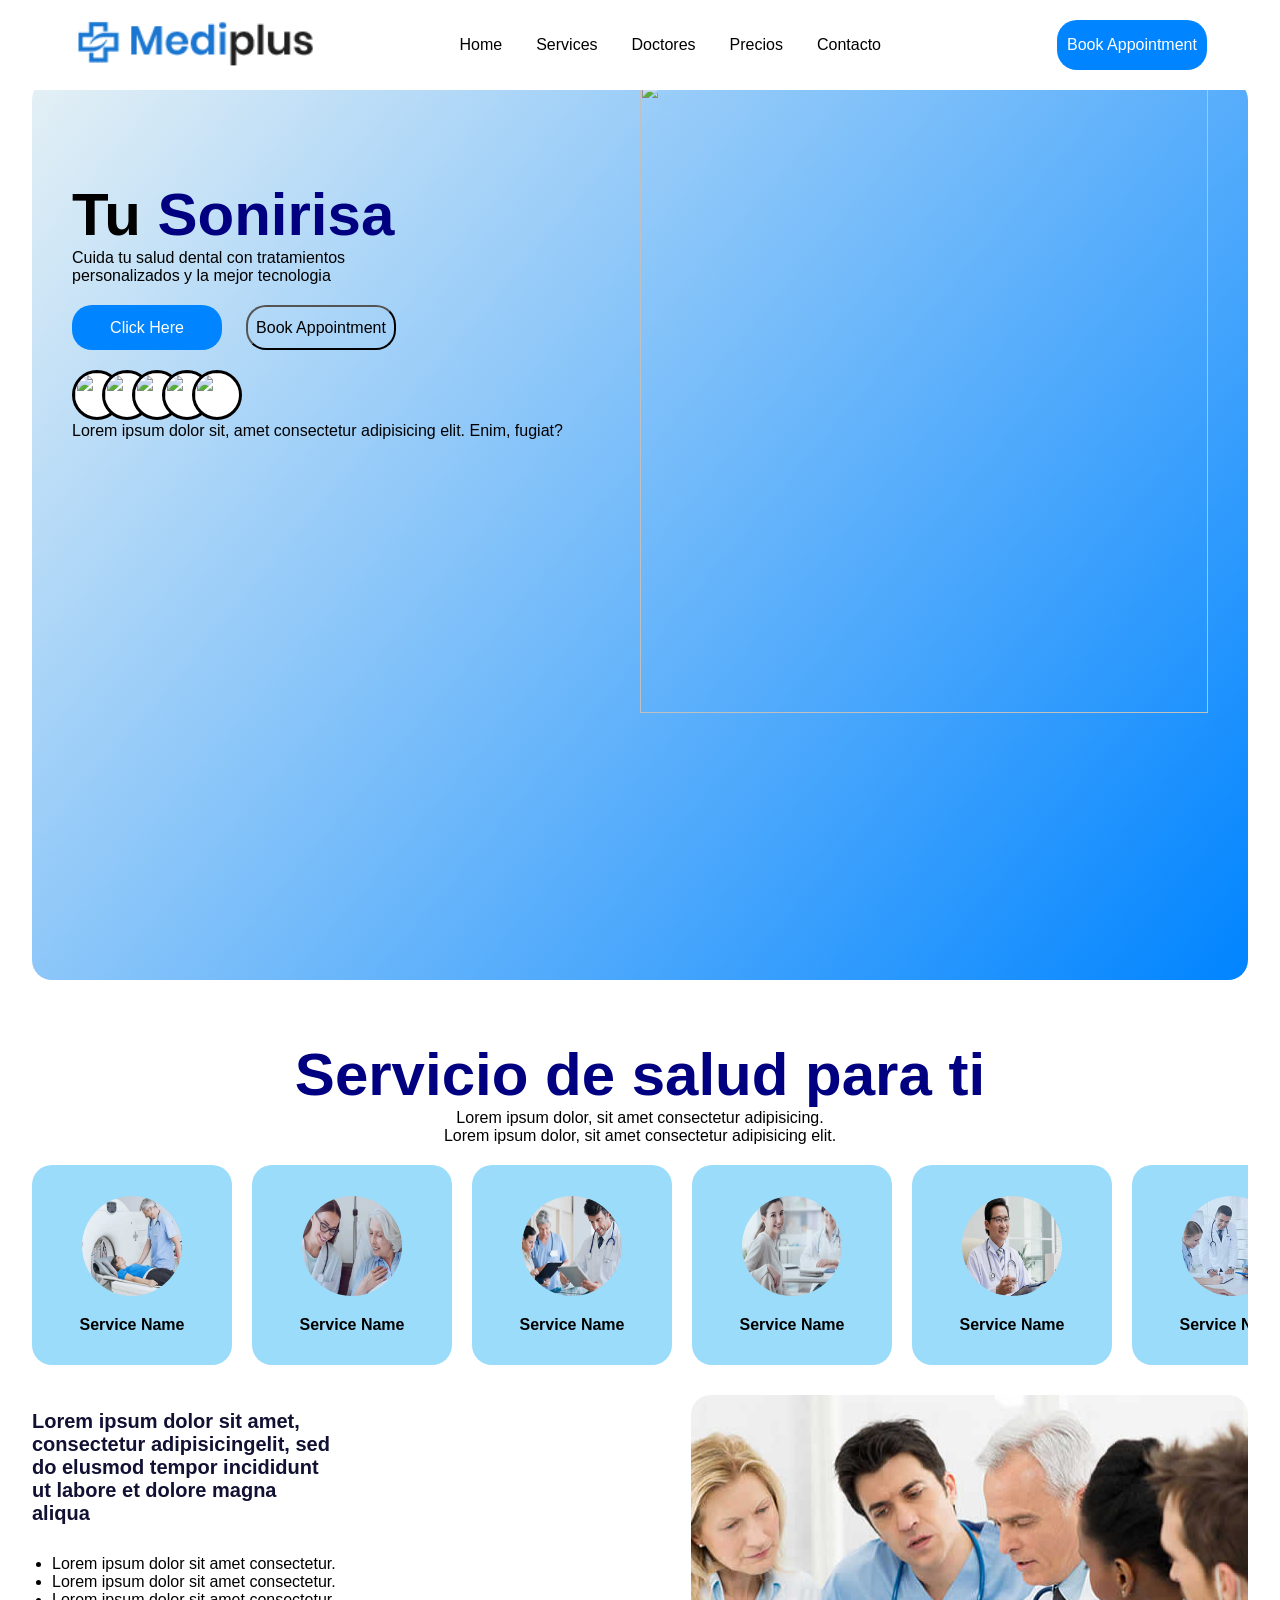
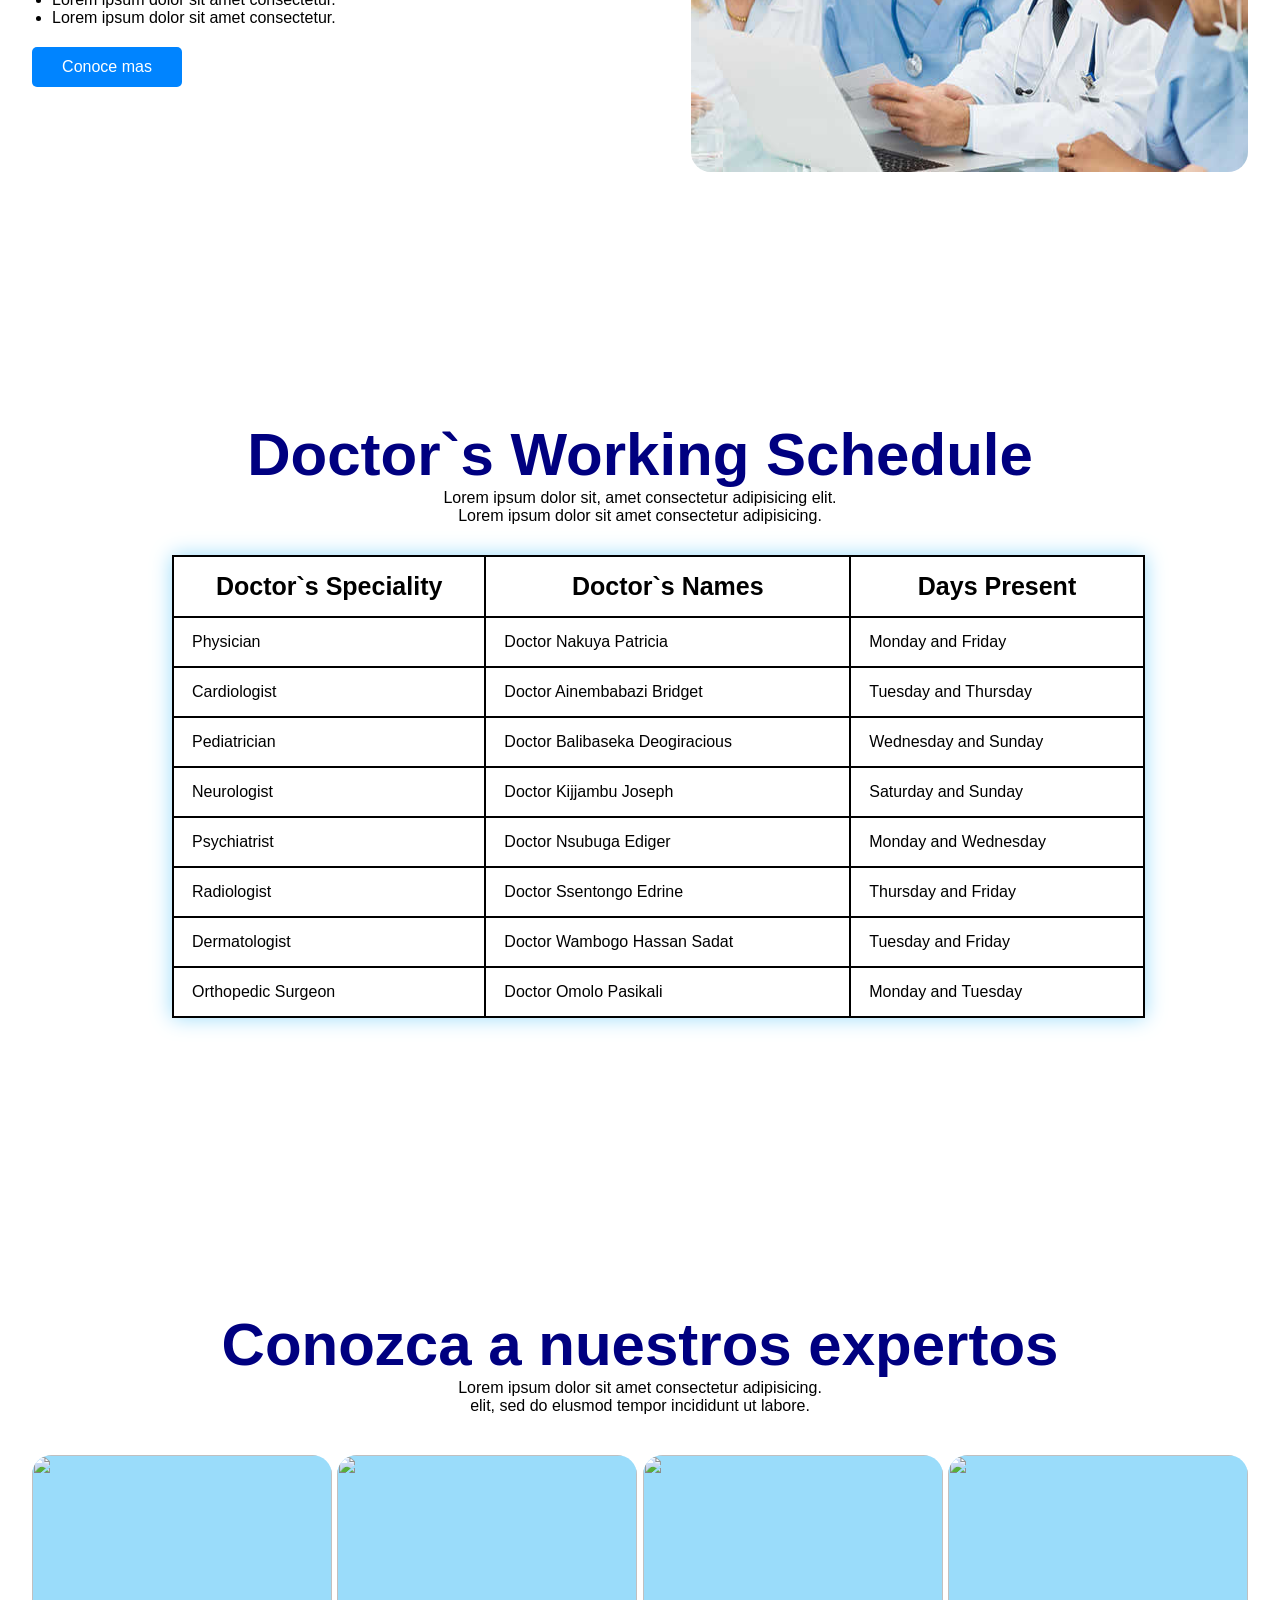
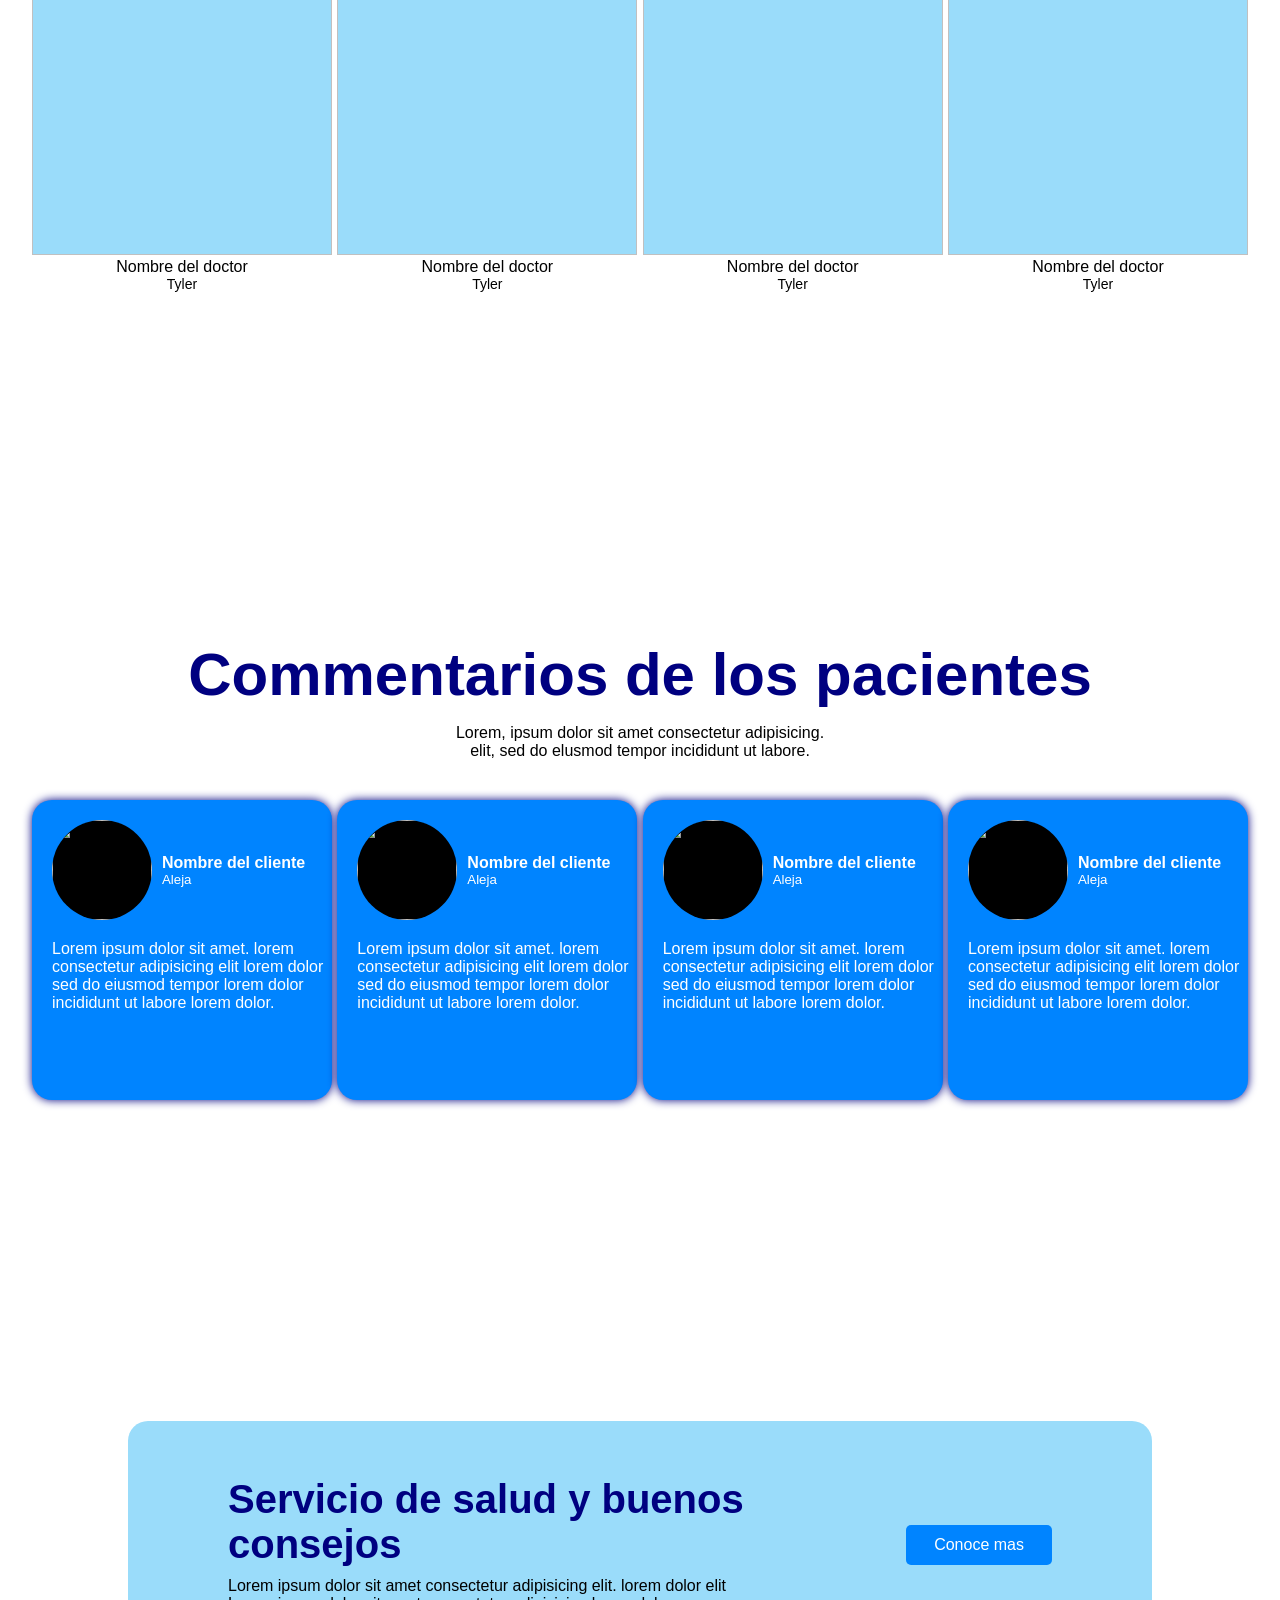
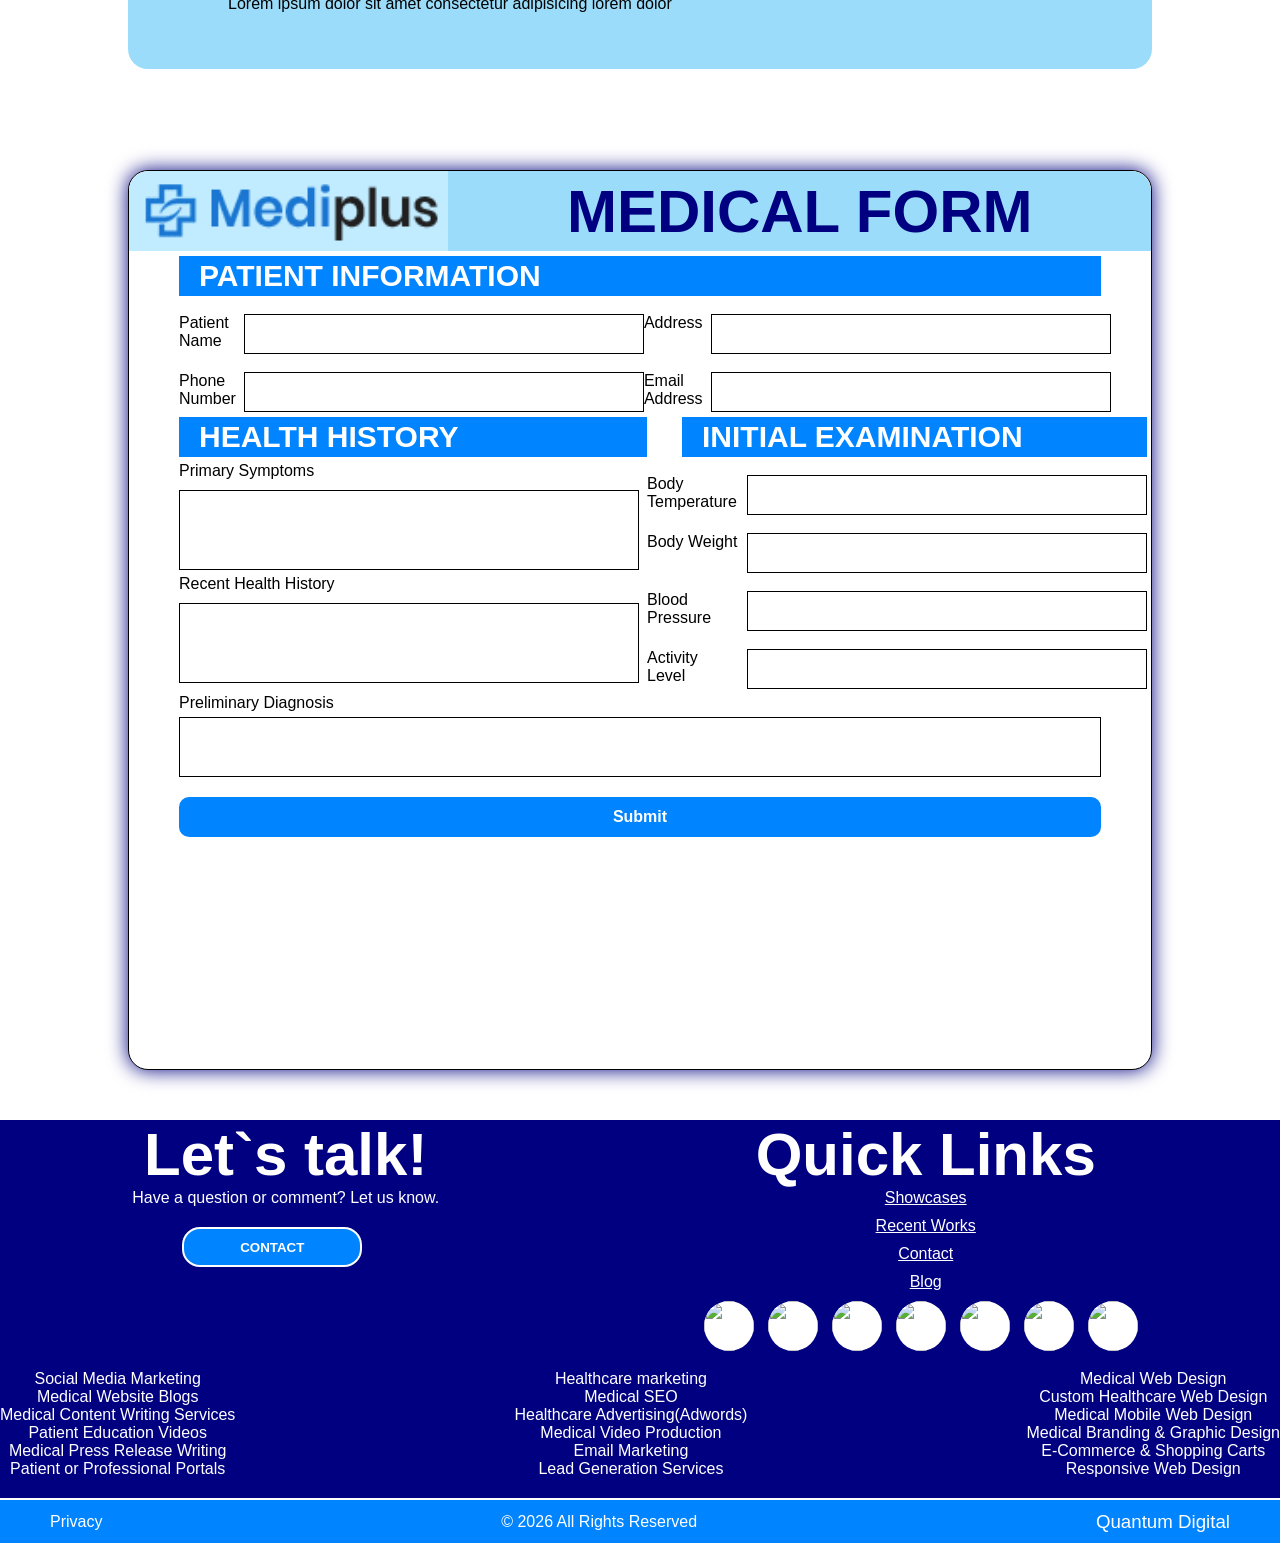
==== commit f7710044: "update the site" ====
--- a/home.html
+++ b/home.html
@@ -4,7 +4,7 @@
     <meta charset="UTF-8">
     <meta name="viewport" content="width=device-width, initial-scale=1.0">
     <title>HOSPITAL</title>
-    <link rel="stylesheet" href="style.css">
+    <link rel="stylesheet" href="home.css">
 </head>
 <body>
 
@@ -697,6 +697,6 @@
     </div>
     <!-- End of the Modal Form -->
 
- <script src="script.js"></script>    
+ <script src="home.js"></script>    
 </body>
 </html>
--- a/home.css
+++ b/home.css
@@ -0,0 +1,935 @@
+*{
+    margin: 0px;
+    padding: 0px;
+    box-sizing: border-box;
+    text-decoration: none;
+}
+
+
+html{
+    scroll-behavior: smooth;
+}
+
+
+
+/* Start of the Navigation bar */
+.navigationbar{
+    width: 100%;
+    height: 10vh;
+    background-color: white;
+    display: flex;
+    justify-content: space-around;
+    align-items: center;
+    position: fixed;
+    top: 0;
+    z-index: 1000;
+}
+
+.navlogo img{
+    width: 100%;
+    height: 50px;
+}
+
+.navanchours nav a{
+    color: black;
+    font-family:'Segoe UI', Tahoma, Geneva, Verdana, sans-serif;
+    font-size: 16px;
+    margin-right: 30px;
+}
+
+.navbtn button{
+    width: 150px;
+    height: 50px;
+    background-color: rgb(0, 132, 255);
+    border-radius: 20px;
+    color: white;
+    font-family: 'Segoe UI', Tahoma, Geneva, Verdana, sans-serif;
+    font-size: 16px;
+    border: none;
+}
+/* End of the navigation bar */
+
+
+
+/* Start of the Hero section */
+.herosection{
+    width: 100%;
+    height: 100vh;
+    background-color: white;
+    display: flex;
+    justify-content: center;
+    margin-top: 80px;
+}
+
+.herocontent{
+    width: 95%;
+    height: 100%;
+    background: linear-gradient(130deg, rgb(228, 240, 245), rgb(0, 132, 255));
+    display: flex;
+    justify-content: space-between;
+    border-radius: 20px;
+}
+
+.heroinfo{
+    width: 600px;
+    height: 630px;
+    margin-left: 40px;
+}
+
+.heroinfo1 h1{
+    font-size: 60px;
+    font-family: 'Segoe UI', Tahoma, Geneva, Verdana, sans-serif;
+    color: black;
+    margin-top: 100px;
+}
+
+.heroinfo1 h1 span{
+    color: navy;
+}
+
+.heroinfo1 p{
+    font-size: 16px;
+    font-family: 'Segoe UI', Tahoma, Geneva, Verdana, sans-serif;
+}
+
+.herobtn{
+    margin-top: 20px;
+}
+
+.herobtn button{
+    width: 150px;
+    height: 45px;
+    background-color: transparent;
+    font-family: 'Segoe UI', Tahoma, Geneva, Verdana, sans-serif;
+    font-size: 16px;
+    border-radius: 20px;
+    margin-right: 20px;
+}
+
+.herobtn .herobtn1{
+    background-color: rgb(0, 132, 255);
+    border: none;
+    color: white;
+}
+
+.heroinfo2images{
+    display: grid;
+    grid-template-columns: repeat(5,30px);
+    margin-top: 20px;
+}
+
+.heroinfo2images img{
+    width: 50px;
+    height: 50px;
+    background-color: white;
+    border: 3px solid black;
+    border-radius: 50%;
+}
+
+.heroinfo2 p{
+    font-family: 'Segoe UI', Tahoma, Geneva, Verdana, sans-serif;
+    font-size: 16px;
+    margin-top: 2px;
+}
+
+.heroimage{
+    width: 600px;
+    max-height: 633px;
+    margin-right: 40px;
+}
+
+.heroimage img{
+    width: 100%;
+    height: 100%;
+}
+/* End of the Hero Section */
+
+
+
+/* Start of the Services Section */
+.servicesection{
+    width: 100%;
+    min-height: 100vh;
+    background-color: white;
+    display: flex;
+    justify-content: center;
+    margin-top: 60px;
+}
+
+.servicescontent{
+    width: 95%;
+    height: 100%;
+    background-color: white;
+}
+
+.servicescontent h1{
+    font-family: 'Segoe UI', Tahoma, Geneva, Verdana, sans-serif;
+    font-size: 60px;
+    color: navy;
+    text-align: center;
+}
+
+.servicescontent .serviceparagraph{
+    font-family: 'Segoe UI', Tahoma, Geneva, Verdana, sans-serif;
+    font-size: 16px;
+    color: black;
+    text-align: center;
+}
+
+.servicescards{
+    margin-top: 20px;
+    overflow: hidden;
+}
+
+.servicescards-track{
+    display: flex;
+    width: max-content;
+    gap: 20px;
+    animation: scrollCards 30s linear infinite;
+    will-change: transform;
+}
+
+.servicescards-group{
+    display: flex;
+    gap: 20px;
+    flex-shrink: 0;
+}
+
+@keyframes scrollCards {
+    0% {
+        transform: translateX(0);
+    }
+    100% {
+        transform: translateX(-50%);
+    }
+}
+
+.servicescards .card{
+    width: 200px;
+    height: 200px;
+    background-color:  rgb(154, 220, 250);
+    border-radius: 20px;
+    flex-shrink: 0;
+}
+
+.card{
+    display: flex;
+    flex-direction: column;
+    align-items: center;
+    justify-content: center;
+}
+
+.card .cardimage{
+    width: 100px;
+    height: 100px;
+    background-color: white;
+    border-radius: 50%;
+    overflow: hidden;
+}
+
+.cardimage img{
+    width: 100%;
+    height: 100%;
+    /* border-radius: 50%; */
+    object-fit: fill;
+}
+
+.card p{
+    margin-top: 20px;
+    font-family: 'Segoe UI', Tahoma, Geneva, Verdana, sans-serif;
+    font-size: 16px;
+    font-weight: 700;
+}
+
+.servicesinfo{
+    display: flex;
+    justify-content: space-between;
+    margin-top: 30px;
+}
+
+.serviceinfo1 p{
+    font-family: 'Segoe UI', Tahoma, Geneva, Verdana, sans-serif;
+    font-size: 20px;
+    color: rgb(17, 17, 51);
+    font-weight: 700;
+    margin-top: 15px;
+}
+
+.serviceinfo1 ul{
+    margin-left: 20px;
+    margin-top: 30px;
+    font-family: 'Segoe UI', Tahoma, Geneva, Verdana, sans-serif;
+    font-size: 16px;
+    font-weight: 400;
+}
+
+.serviceinfo1 button{
+    width: 150px;
+    height: 40px;
+    background-color: rgb(0, 132, 255);
+    color: white;
+    font-weight: 500;
+    margin-top: 20px;
+    font-family: 'Segoe UI', Tahoma, Geneva, Verdana, sans-serif;
+    font-size: 16px;
+    border: none;
+    border-radius: 5px;
+}
+
+.serviceinfoimage img{
+    width: 100%;
+    height: 100%;
+    background-color:  rgb(154, 220, 250);
+    border-radius: 20px;
+}
+/* End of the Services Section */
+
+
+
+/* Start of the Doctor`s Working Days Section */
+.doctorsworkingsection{
+    width: 100%;
+    min-height: 100vh;
+    background-color: white;
+    display: flex;
+    justify-content: center;
+}
+
+.doctorsworkingcontent{
+    width: 95%;
+    height: 100%;
+    background-color: white;
+}
+
+.doctorsworkingcontent h1{
+    font-family: 'Segoe UI', Tahoma, Geneva, Verdana, sans-serif;
+    font-size: 60px;
+    color: navy;
+    text-align: center;
+    margin-top: 80px;
+}
+
+.doctorsworkingcontent p{
+    font-family: 'Segoe UI', Tahoma, Geneva, Verdana, sans-serif;
+    font-size: 16px;
+    color: black;
+    text-align: center;
+}
+
+.doctorstable{
+    width: 80%;
+    margin-top: 30px;
+    border-collapse: collapse;
+    margin-left: 140px;
+    box-shadow: 0px 0px 20px  rgb(154, 220, 250);
+}
+
+th{
+    color: black;
+    font-family: 'Segoe UI', Tahoma, Geneva, Verdana, sans-serif;
+    font-size: 25px;
+    font-weight: 700;
+    padding-top: 15px;
+    padding-bottom: 15px;
+    text-align: center;
+    border: 2px solid black;
+}
+
+td{
+    color: black;
+    font-family: 'Segoe UI', Tahoma, Geneva, Verdana, sans-serif;
+    font-size: 16px;
+    font-weight: 400;
+    padding-top: 15px;
+    padding-bottom: 15px;
+    padding-right: 18px;
+    padding-left: 18px;
+    text-align: left;
+    border: 2px solid black;
+}
+/* End of the Doctor`s Working Days Section */
+
+
+
+/* Start of the Doctor`s Section */
+.doctorsection{
+    min-width: 100%;
+    min-height: 100vh;
+    background-color: white;
+    display: flex;
+    justify-content: center;
+}
+
+.doctorcontent{
+    width: 95%;
+    height: 100%;
+    background-color: white;
+}
+
+.doctorcontent h1{
+    font-family: 'Segoe UI', Tahoma, Geneva, Verdana, sans-serif;
+    font-size: 60px;
+    color: navy;
+    text-align: center;
+    margin-top: 70px;
+}
+
+.doctorcontent .doctorcomment{
+    font-family: 'Segoe UI', Tahoma, Geneva, Verdana, sans-serif;
+    font-size: 16px;
+    color: black;
+    text-align: center;
+}
+
+.doctorimages{
+    display: flex;
+    justify-content: space-between;
+    margin-top: 40px;
+}
+
+.doctorcard{
+    width: 300px;
+    height: 500px;
+    background-color: white;
+    display: flex;
+    flex-direction: column;
+    align-items: center;
+    border-radius: 20px;
+}
+
+.doctorcard img{
+    width: 300px;
+    height: 400px;
+    background-color: rgb(154, 220, 250);
+    border-top-left-radius: 20px;
+    border-top-right-radius: 20px;
+}
+
+.doctorcard p{
+    font-family: 'Segoe UI', Tahoma, Geneva, Verdana, sans-serif;
+    font-size: 16px;
+    color: black;
+    margin-top: 3px;
+    font-weight: 500;
+}
+
+.doctorcard h4{
+    font-family: 'Segoe UI', Tahoma, Geneva, Verdana, sans-serif;
+    font-size: 14px;
+    color: black;
+    font-weight: 300;
+}
+/* End of the Doctor`s Section */
+
+
+
+/* Start of the Comment Section */
+.commentsection{
+    width: 100%;
+    height: 80vh;
+    background-color: white;
+    display: flex;
+    justify-content: center;
+    margin-top: 60px;
+}
+
+.commentcomments{
+    width: 95%;
+    height: 100%;
+    background-color: white;
+}
+
+.commentcomments h1{
+    font-family: 'Segoe UI', Tahoma, Geneva, Verdana, sans-serif;
+    font-size: 60px;
+    color: navy;
+    text-align: center;
+    margin-top: 40px;
+}
+
+.commentcomments .commentdetails{
+    font-family: 'Segoe UI', Tahoma, Geneva, Verdana, sans-serif;
+    font-size: 16px;
+    color: black;
+    text-align: center;
+    margin-top: 15px;
+}
+
+.commentcards{
+    display: flex;
+    justify-content: space-between;
+    margin-top: 40px;
+}
+
+.commentcard1{
+    width: 300px;
+    height: 300px;
+    background-color: rgb(0, 132, 255);
+    border-radius: 20px;
+    box-shadow: 0px 0px 10px navy;
+}
+
+.cardcontent{
+    display: flex;
+    margin-top: 20px;
+    margin-left: 20px;
+}
+
+.cardcontent img{
+    width: 100px;
+    height: 100px;
+    background-color: black;
+    border-radius: 50%;
+}
+
+.cardcontenttext{
+    display: flex;
+    flex-direction: column;
+    justify-content: center;
+    margin-left: 10px;
+    font-family: 'Segoe UI', Tahoma, Geneva, Verdana, sans-serif;
+    font-size: 16px;
+    color: white;
+}
+
+.cardcontenttext h5{
+    font-weight: 400;
+}
+
+.commentcard1 p{
+    font-family: 'Segoe UI', Tahoma, Geneva, Verdana, sans-serif;
+    font-size: 16px;
+    color: white;
+    margin-top: 20px;
+    margin-left: 20px;
+    font-weight: 400;
+}
+/* End of the Comment Section */
+
+
+
+/* Start of the Information Section */
+.informationsection{
+    width: 100%;
+    height: 50vh;
+    background-color: white;
+    display: flex;
+    justify-content: center;
+    align-items: center;
+}
+
+.informationcontent{
+    width: 80%;
+    height: 55%;
+    background-color: rgb(154, 220, 250);
+    display: flex;
+    justify-content: space-between;
+    align-items: center;
+    border-radius: 20px;
+}
+
+.informationhead h1{
+    font-family: 'Segoe UI', Tahoma, Geneva, Verdana, sans-serif;
+    font-size: 40px;
+    color: navy;
+    margin-left: 100px;
+}
+
+.informationhead p{
+    font-family: 'Segoe UI', Tahoma, Geneva, Verdana, sans-serif;
+    font-size: 16px;
+    color: black;
+    margin-top: 10px;
+    margin-left: 100px;
+    font-weight: 500;
+}
+
+.informationcontent button{
+    width: 150px;
+    height: 40px;
+    background-color: rgb(0, 132, 255);
+    color: white;
+    font-family: 'Segoe UI', Tahoma, Geneva, Verdana, sans-serif;
+    font-size: 16px;
+    border: none;
+    border-radius: 5px;
+    margin-right: 100px;
+    font-weight: 500;
+}
+/* End of the Information Section */
+
+
+
+/* Start of the Form Section */
+.formsection{
+    width: 100%;
+    min-height: 100vh;
+    background-color: white;
+    display: flex;
+    justify-content: center;
+}
+
+.formconent{
+    width: 80%;
+    min-height: 100vh;
+    background-color: white;
+    border: 1px solid black;
+    border-radius: 20px;
+    box-shadow: 0px 0px 20px  navy;
+}
+
+.formheader{
+    display: flex;
+}
+
+.formlogo{
+    width: 400px;
+    height: 80px;
+    background-color: rgb(193, 235, 255);
+    display: flex;
+    justify-content: center;
+    align-items: center;
+    border-top-left-radius: 20px;
+}
+
+.formlogo img{
+    width: 300px;
+    height: 65px;
+}
+
+.formheadinfo{
+    width: 880px;
+    height: 80px;
+    background-color: rgb(154, 220, 250);
+    display: flex;
+    justify-content: center;
+    align-items: center;
+    border-top-right-radius: 20px;
+}
+
+.formheadinfo h1{
+    font-family: 'Segoe UI', Tahoma, Geneva, Verdana, sans-serif;
+    font-size: 60px;
+    color: navy;
+}
+
+.formbody{
+    margin-left: 50px;
+    margin-right: 50px;
+    margin-top: 5px;
+}
+
+.firstformbodyhead{
+    width: 100%;
+    height: 40px;
+    background-color: rgb(0, 132, 255);
+    display: flex;
+    align-items: center;
+}
+
+.firstformbodyhead h1{
+    font-family: 'Segoe UI', Tahoma, Geneva, Verdana, sans-serif;
+    font-size: 30px;
+    color: white;
+    margin-left: 20px;
+}
+
+.firstformbodyfields{
+    display: flex;
+    justify-content: space-between;
+}
+
+.formfields{
+    display: flex;
+    justify-content: space-between;
+    margin-top: 18px;
+    font-family: 'Segoe UI', Tahoma, Geneva, Verdana, sans-serif;
+    color: black;
+    font-weight: 500;
+}
+
+.formfields p{
+    font-size: 16px;
+}
+
+.formfields input{
+    width: 400px;
+    height: 40px;
+    border: 1px solid black;
+    margin-left: 8px;
+}
+
+.secondformbody{
+    display: flex;
+    justify-content: space-between;
+    margin-top: 5px;
+}
+
+.secondformbodyleftsidehead{
+    width: 468px;
+    height: 40px;
+    background-color: rgb(0, 132, 255);
+    color: white;
+    display: flex;
+    align-items: center;
+}
+
+.secondformbodyleftsidehead h1{
+    font-family: 'Segoe UI', Tahoma, Geneva, Verdana, sans-serif;
+    font-size: 30px;
+    margin-left: 20px;
+}
+
+.secondformbodyleftsidefields p{
+    font-family: 'Segoe UI', Tahoma, Geneva, Verdana, sans-serif;
+    font-size: 16px;
+    color: black;
+    font-weight: 500;
+    margin-top: 5px;
+}
+
+.secondformbodyleftsidefields input{
+    width: 460px;
+    height: 80px;
+    border: 1px solid black;
+    margin-top: 10px;
+}
+
+.secondformbodyrightsidehead{
+    width: 465px;
+    height: 40px;
+    background-color: rgb(0, 132, 255);
+    color: white;
+    display: flex;
+    align-items: center;
+    margin-left: 35px;
+}
+
+.secondformbodyrightsidehead h1{
+    font-family: 'Segoe UI', Tahoma, Geneva, Verdana, sans-serif;
+    font-size: 30px;
+    margin-left: 20px;
+}
+
+.thirdformbodyfields p{
+    font-family: 'Segoe UI', Tahoma, Geneva, Verdana, sans-serif;
+    font-size: 16px;
+    color: black;
+    font-weight: 500;
+    margin-top: 5px;
+}
+
+.thirdformbodyfields input{
+    width: 100%;
+    height: 60px;
+    border: 1px solid black;
+    margin-top: 5px;
+}
+
+.formbutton button{
+    width: 100%;
+    margin: 20px 0px;
+    height: 40px;
+    font-family: 'Segoe UI', Tahoma, Geneva, Verdana, sans-serif;
+    font-size: 16px;
+    background-color: rgb(0, 132, 255);
+    border: none;
+    border-radius: 10px;
+    color: white;
+    font-weight: 600;
+}
+/* End of the Form Section */
+
+
+
+/* Start of the Footer Section */
+.footersection{
+    width: 100%;
+    height: 70%;
+    background-color: navy;
+    margin-top: 50px;
+}
+
+.firstfooterinfo{
+    display: flex;
+    justify-content: space-around;
+}
+
+.footerinfoone h1{
+    font-family: 'Segoe UI', Tahoma, Geneva, Verdana, sans-serif;
+    font-size: 60px;
+    color: white;
+    font-weight: 600;
+    text-align: center;
+}
+
+.footerinfoone p{
+    font-family: 'Segoe UI', Tahoma, Geneva, Verdana, sans-serif;
+    font-size: 16px;
+    color: white;
+}
+
+.footerinfoone button{
+    width: 180px;
+    height: 40px;
+    border-radius: 18px;
+    border: 2px solid white;
+    background-color: rgb(0, 132, 255);
+    margin-top: 20px;
+    margin-left: 50px;
+    color: white;
+    font-weight: 600;
+}
+
+.footerinfotwo h1{
+    font-family: 'Segoe UI', Tahoma, Geneva, Verdana, sans-serif;
+    font-size: 60px;
+    color: white;
+    font-weight: 600;
+    text-align: center;
+}
+
+
+.footerinfotwo nav{
+    display: flex;
+    flex-direction: column;
+    align-items: center;
+    gap: 10px;
+}
+
+.footerinfotwo nav a{
+    color: white;
+    font-size: 16px;
+    font-family: 'Segoe UI', Tahoma, Geneva, Verdana, sans-serif;
+    text-decoration: underline;
+}
+
+.footerinfotwoimages img{
+    width: 50px;
+    height: 50px;
+    background-color: white;
+    border-radius: 50%;
+    margin-right: 10px;
+    margin-top: 10px;
+}
+
+.secondfooterinfo{
+    display: flex;
+    justify-content: space-between;
+    text-align: center;
+    margin-top: 15px;
+    color: white;
+    font-family: 'Segoe UI', Tahoma, Geneva, Verdana, sans-serif;
+    font-size: 16px;
+}
+
+.lastfooterinfo{
+    width: 100%;
+    height: 5vh;
+    background-color: rgb(0, 132, 255);
+    display: flex;
+    justify-content: space-between;
+    align-items: center;
+    color: white;
+    font-family: 'Segoe UI', Tahoma, Geneva, Verdana, sans-serif;
+    padding: 0px 50px;
+    font-size: 16px;
+    margin-top: 20px;
+    border-top: 2px solid white;
+}
+
+.lastfooterinfo h4{
+    font-weight: 400;
+}
+
+.lastfooterinfo h3{
+    font-weight: 500;
+}
+/* End of the Footer section */
+
+/* Start of the Modal Section */
+.modal {
+    display: none;
+    position: fixed;
+    z-index: 1;
+    left: 0;
+    top: 0;
+    width: 100%;
+    height: 100%;
+    overflow: auto;
+    background-color: rgba(0, 0, 0, 0.5);
+}
+
+.modalcontent {
+    background-color: white;
+    margin: 5% auto;
+    padding: 30px;
+    border-radius: 10px;
+    width: 90%;
+    max-width: 500px;
+    box-shadow: 0 4px 8px rgba(0, 0, 0, 0.2);
+}
+
+.close {
+    color: gray;
+    float: right;
+    font-size: 28px;
+    font-weight: bold;
+    cursor: pointer;
+}
+
+.close:hover {
+    color: black;
+}
+
+.modalcontent h2 {
+    font-family: 'Segoe UI', Tahoma, Geneva, Verdana, sans-serif;
+    font-size: 24px;
+    color: navy;
+    margin-bottom: 20px;
+}
+
+.formgroup {
+    margin-bottom: 15px;
+    display: flex;
+    flex-direction: column;
+}
+
+.formgroup label {
+    font-family: 'Segoe UI', Tahoma, Geneva, Verdana, sans-serif;
+    font-size: 14px;
+    font-weight: bold;
+    margin-bottom: 5px;
+    color: black;
+}
+
+.formgroup input,
+.formgroup select,
+.formgroup textarea {
+    padding: 10px;
+    border: 1px solid #ddd;
+    border-radius: 5px;
+    font-family: 'Segoe UI', Tahoma, Geneva, Verdana, sans-serif;
+    font-size: 14px;
+}
+
+.formgroup input:focus,
+.formgroup select:focus,
+.formgroup textarea:focus {
+    outline: none;
+    border: 2px solid rgb(0, 132, 255);
+}
+
+.submit-btn {
+    width: 100%;
+    padding: 12px;
+    background-color: rgb(0, 132, 255);
+    color: white;
+    border: none;
+    border-radius: 5px;
+    font-family: 'Segoe UI', Tahoma, Geneva, Verdana, sans-serif;
+    font-size: 16px;
+    cursor: pointer;
+    margin-top: 10px;
+}
+/* End of the Modal Section */
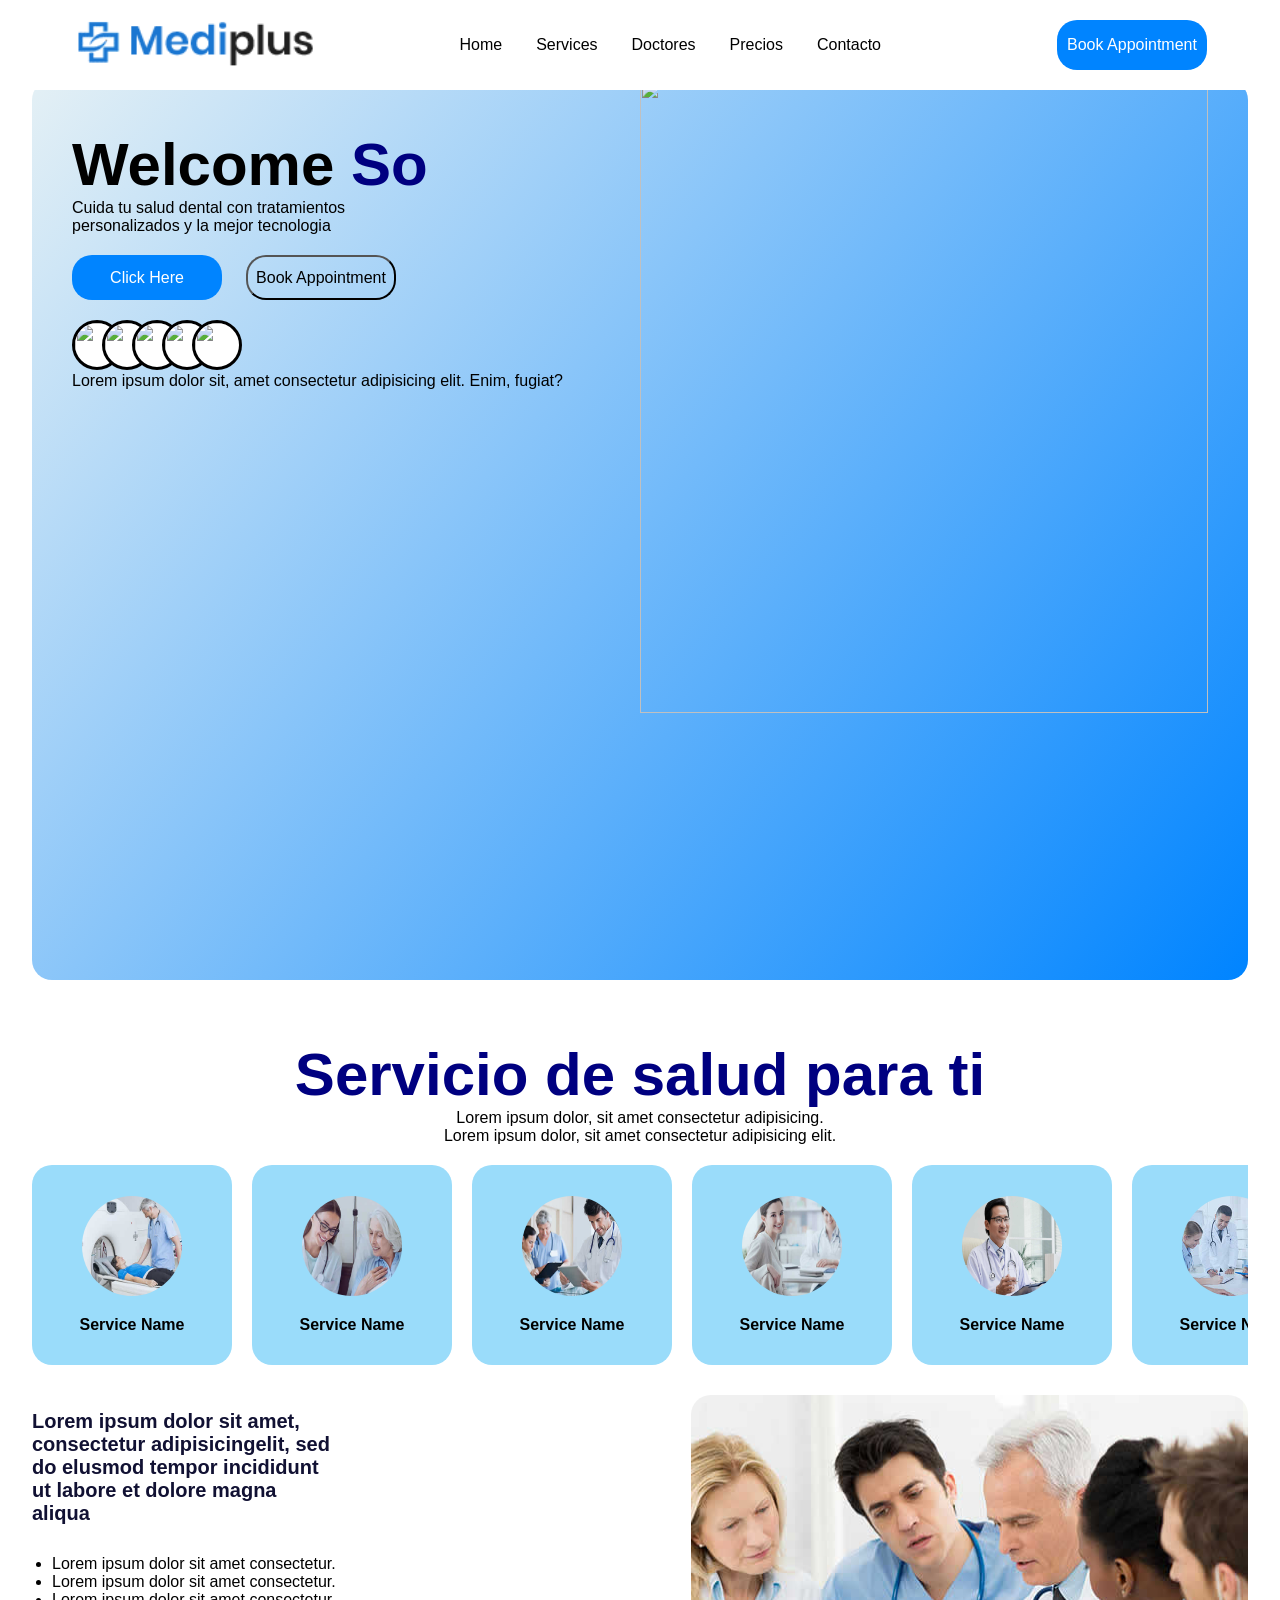
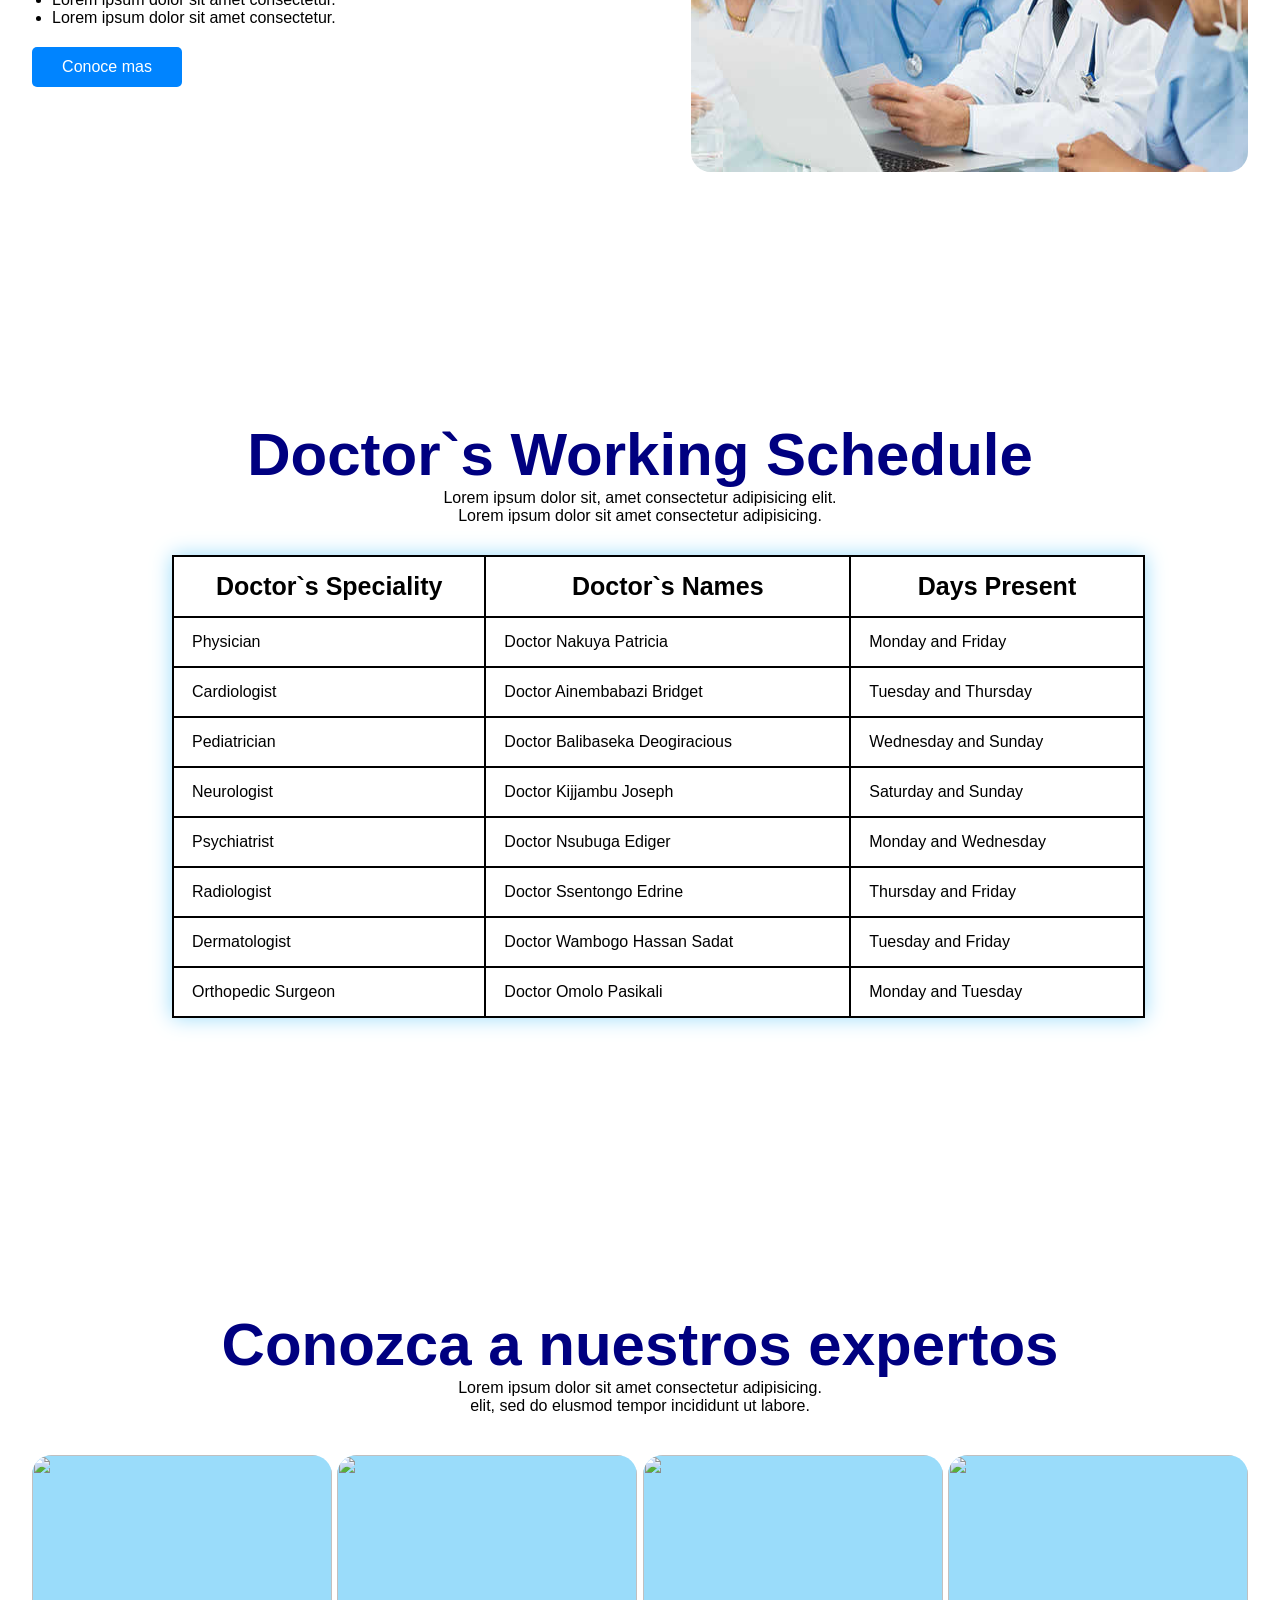
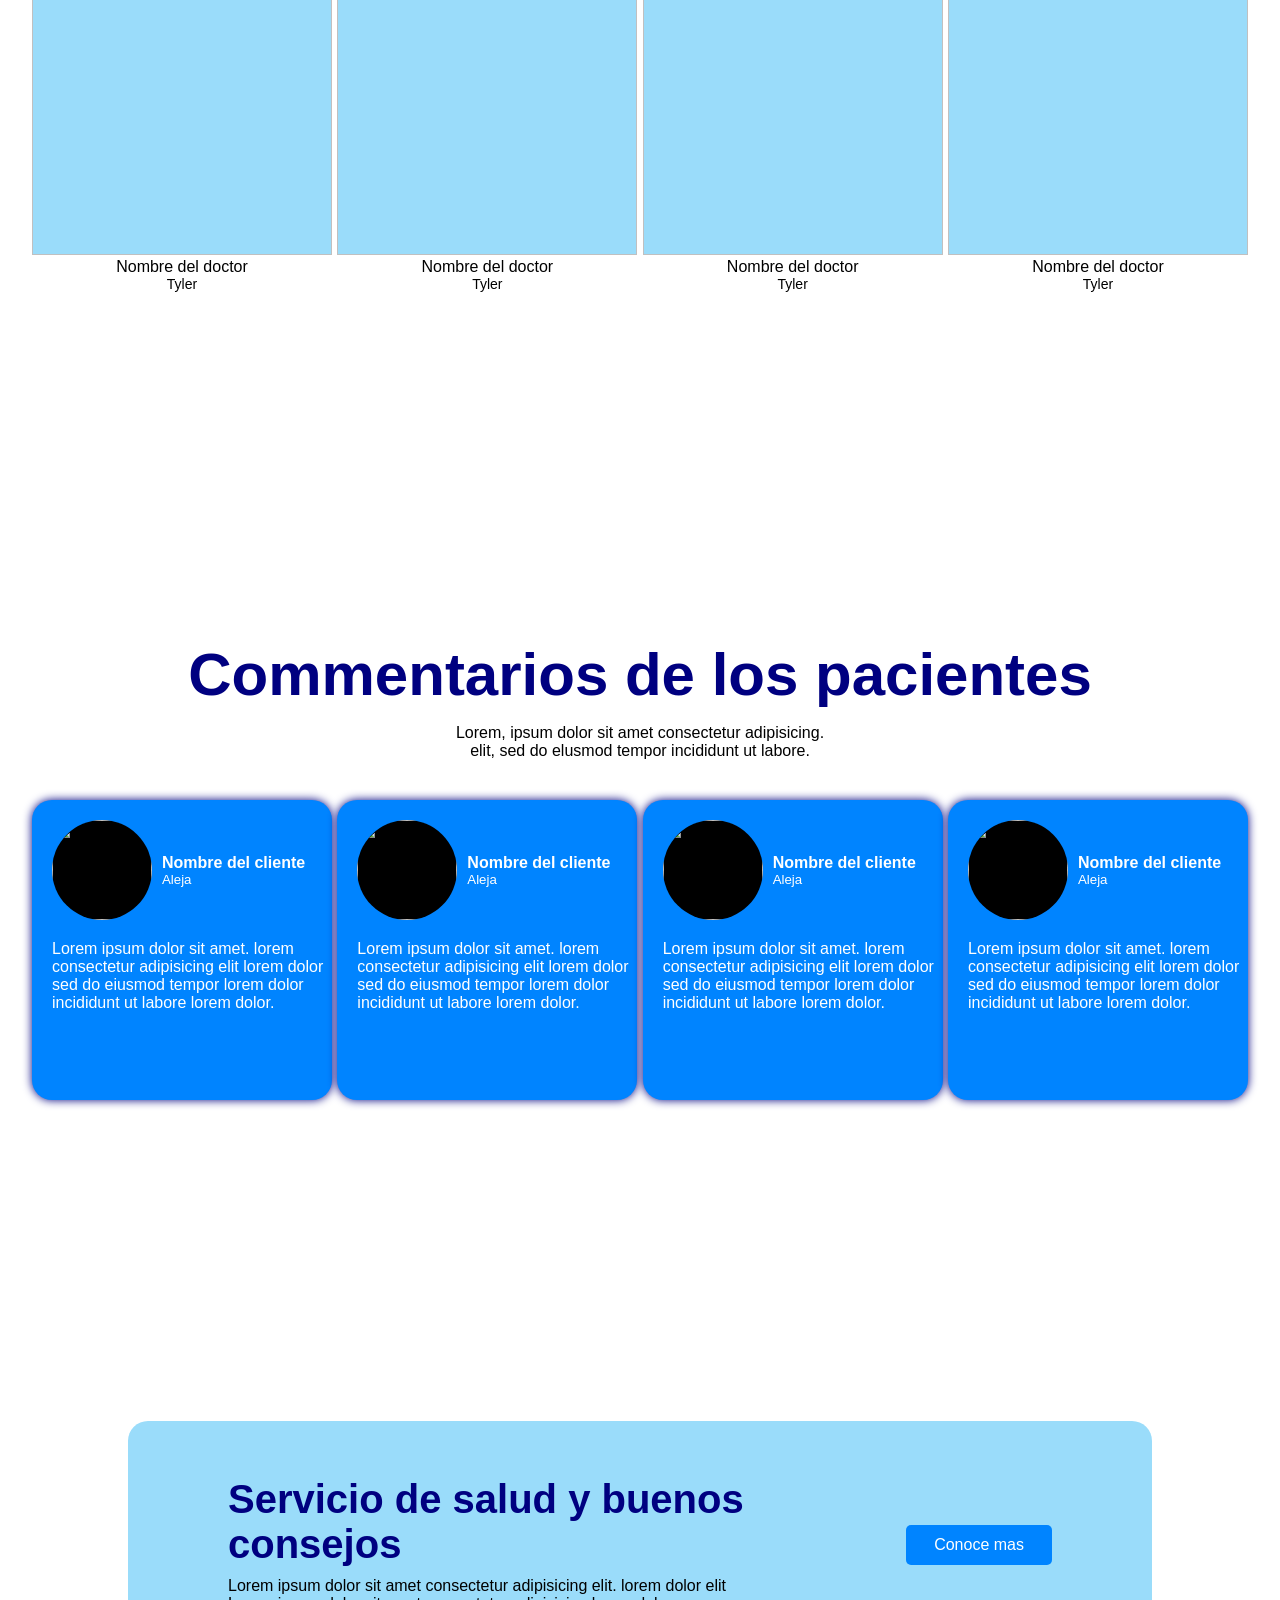
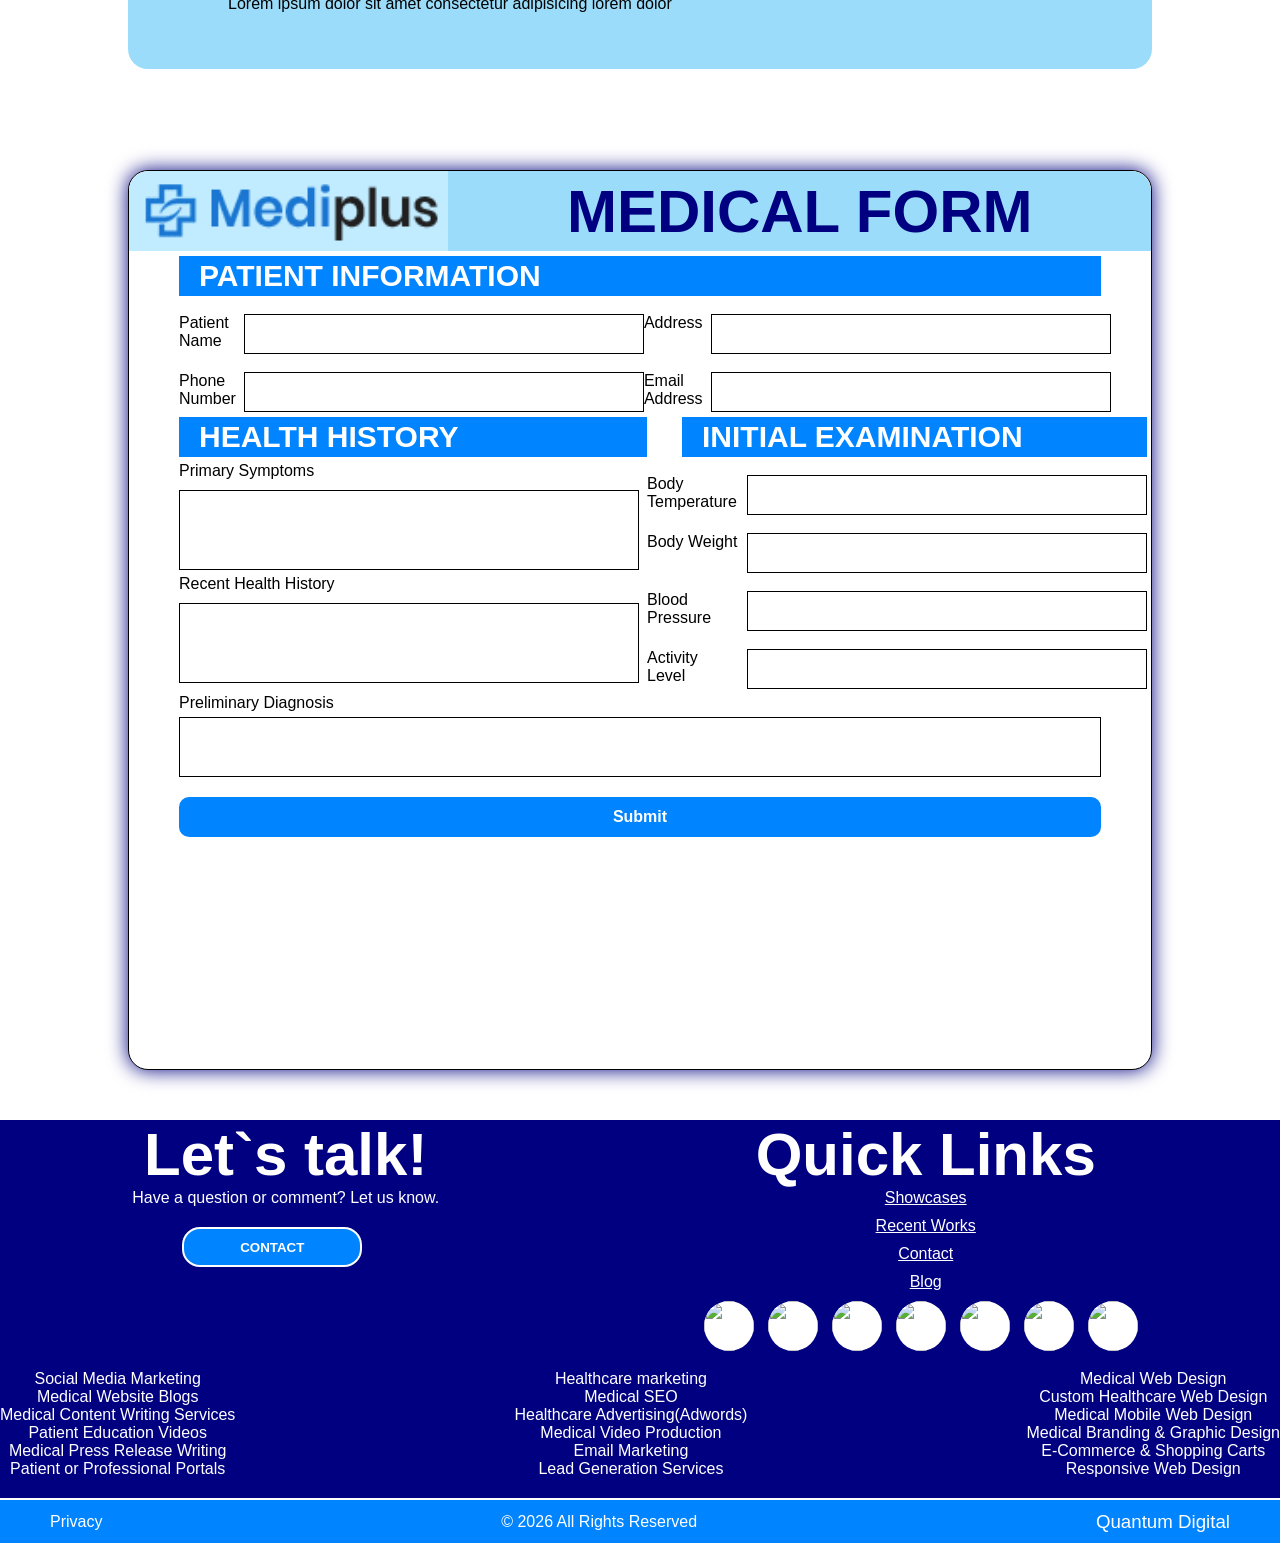
==== commit 0badc423: "update the javascript" ====
--- a/home.html
+++ b/home.html
@@ -50,7 +50,7 @@
             <div class="heroinfo">
 
                 <div class="heroinfo1">
-                    <h1 id="heroTitle">Tu <span>Sonirisa</span>, tu mejor <br><span>PRESENTACION</span></h1>
+                    <h1 id="heroTitle">Welcome <span>Sonirisa</span>, to Mediplus <br><span>Hospital</span></h1>
                     <P>Cuida tu salud dental con tratamientos <br>personalizados y la mejor tecnologia</P>
                 </div>
 
@@ -697,6 +697,16 @@
     </div>
     <!-- End of the Modal Form -->
 
+    <!-- Start of the View Appointments Modal -->
+    <div id="appointmentsViewModal" class="modal">
+        <div class="modalcontent">
+            <span class="close" id="closeApptView">&times;</span>
+            <h2>Your Booked Appointments</h2>
+            <div id="appointmentsList" style="max-height: 400px; overflow-y: auto;"></div>
+        </div>
+    </div>
+    <!-- End of the View Appointments Modal -->
+
  <script src="home.js"></script>    
 </body>
 </html>
--- a/home.css
+++ b/home.css
@@ -80,7 +80,7 @@
     font-size: 60px;
     font-family: 'Segoe UI', Tahoma, Geneva, Verdana, sans-serif;
     color: black;
-    margin-top: 100px;
+    margin-top: 50px;
 }
 
 .heroinfo1 h1 span{
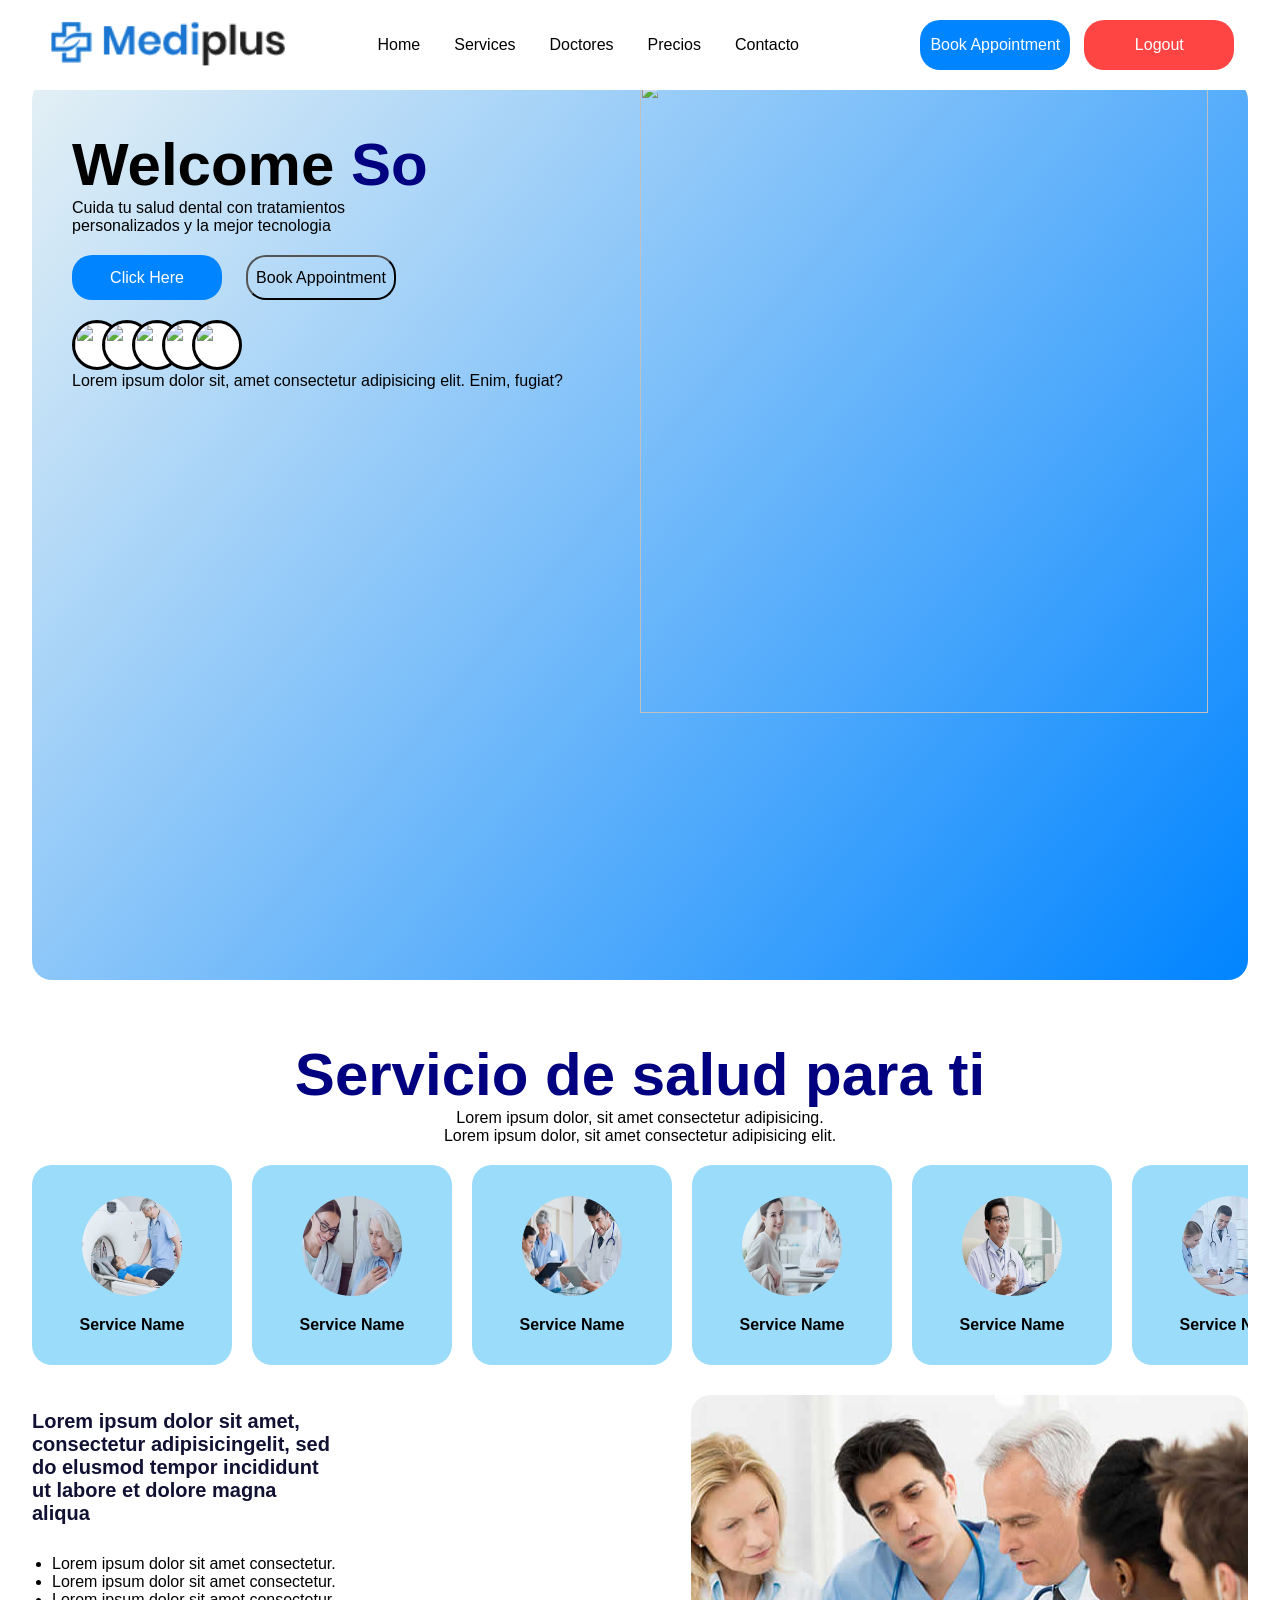
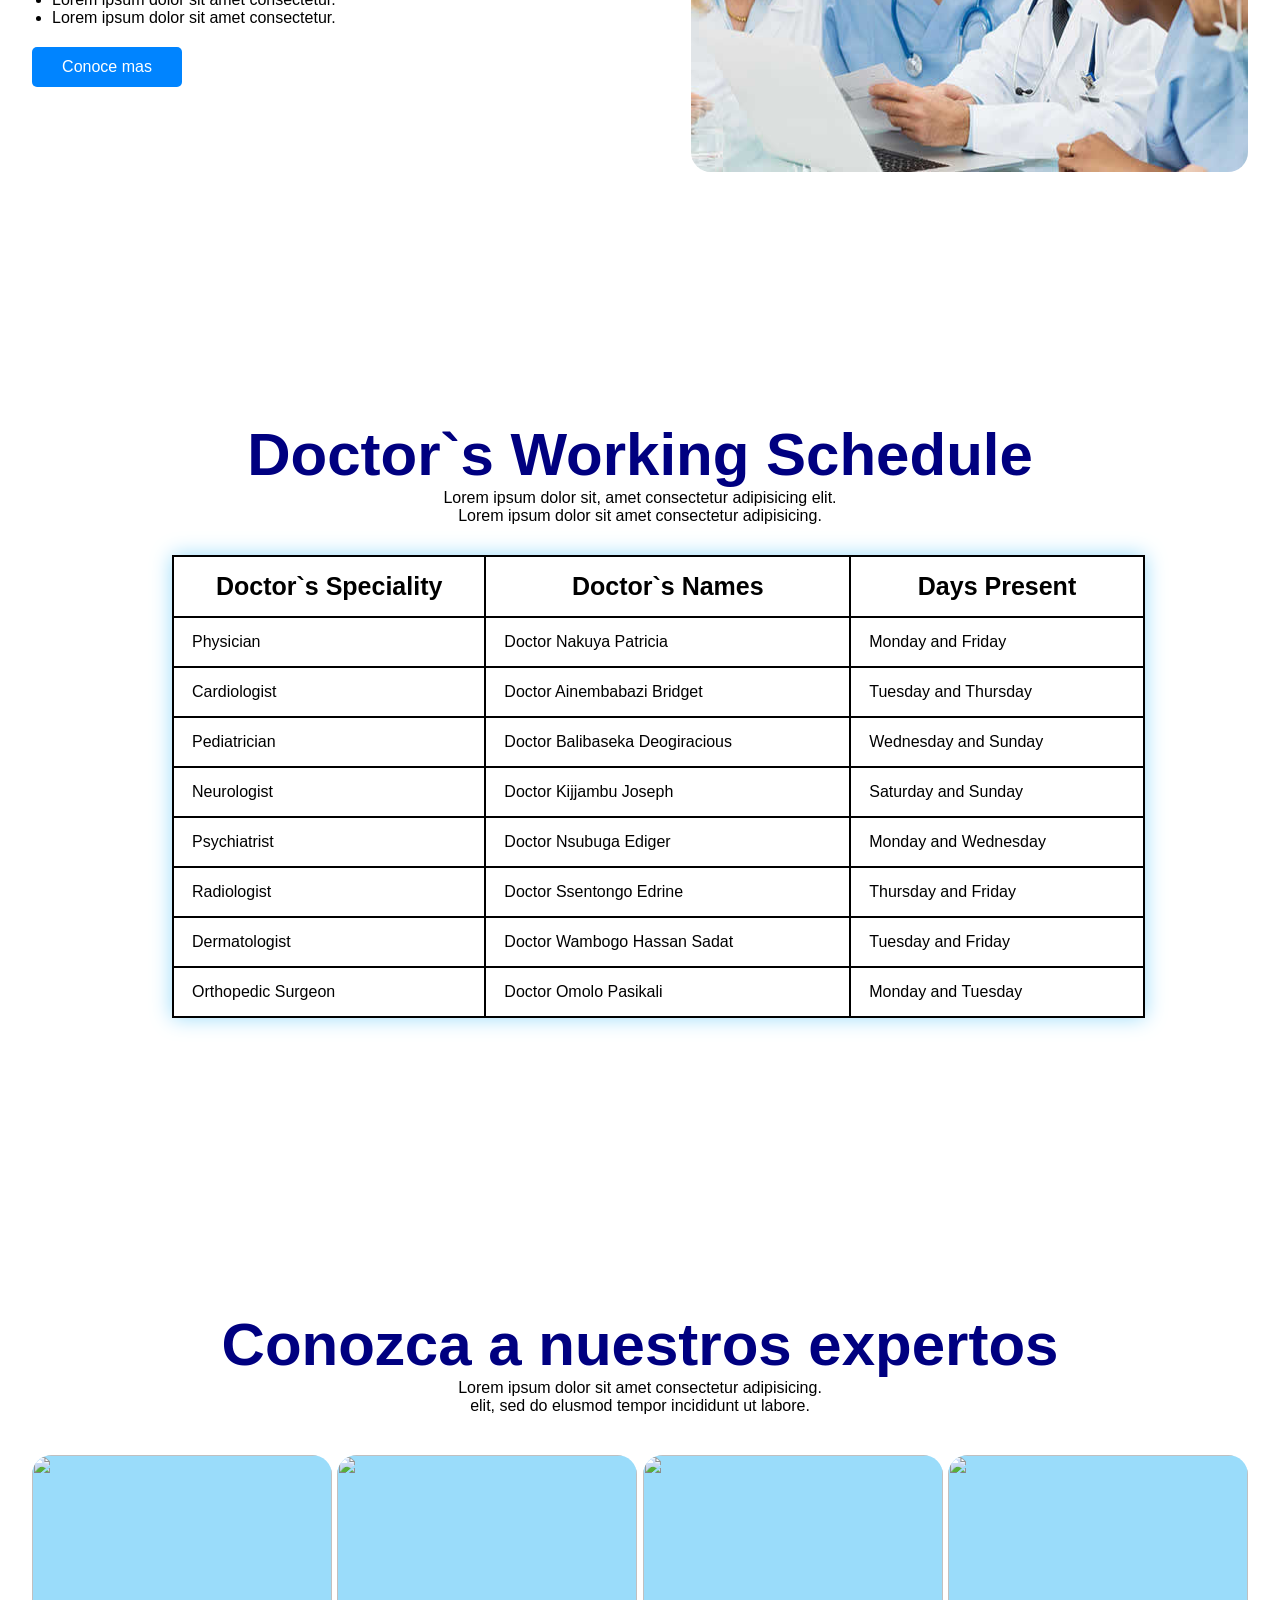
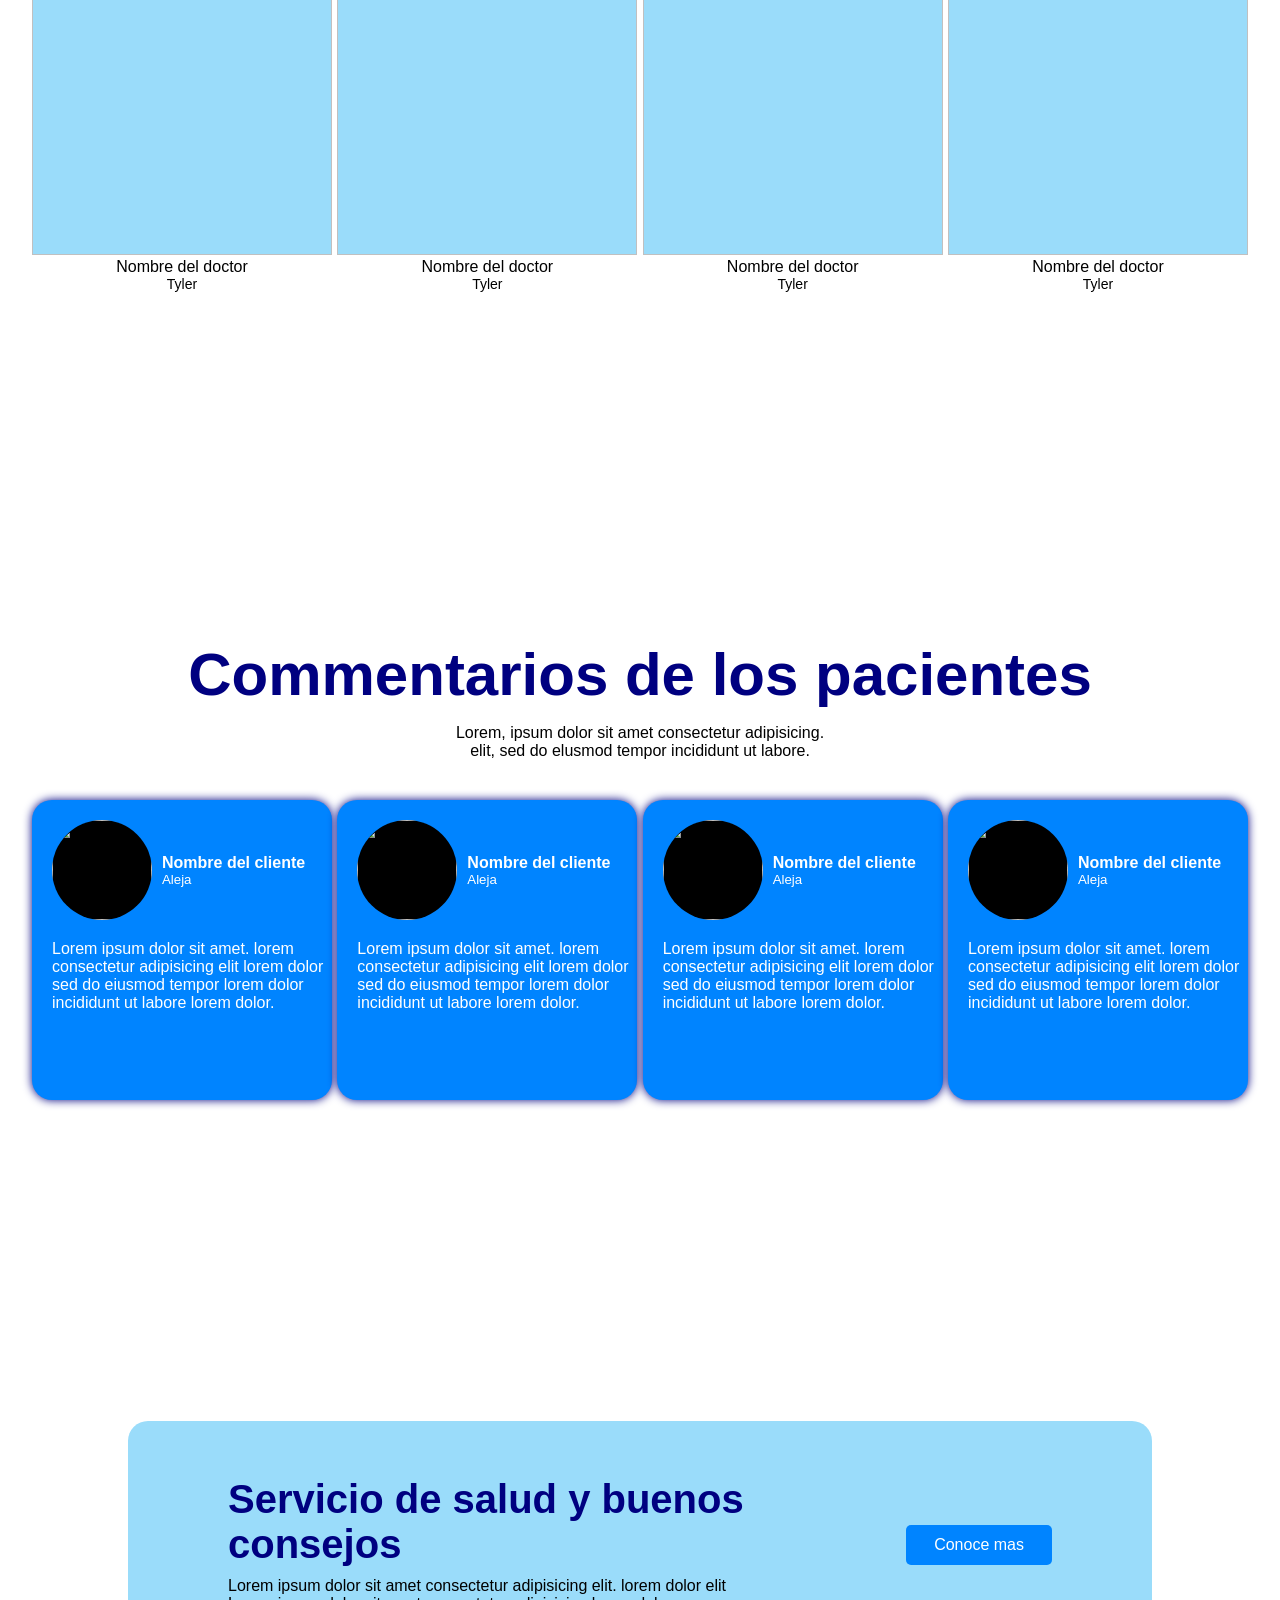
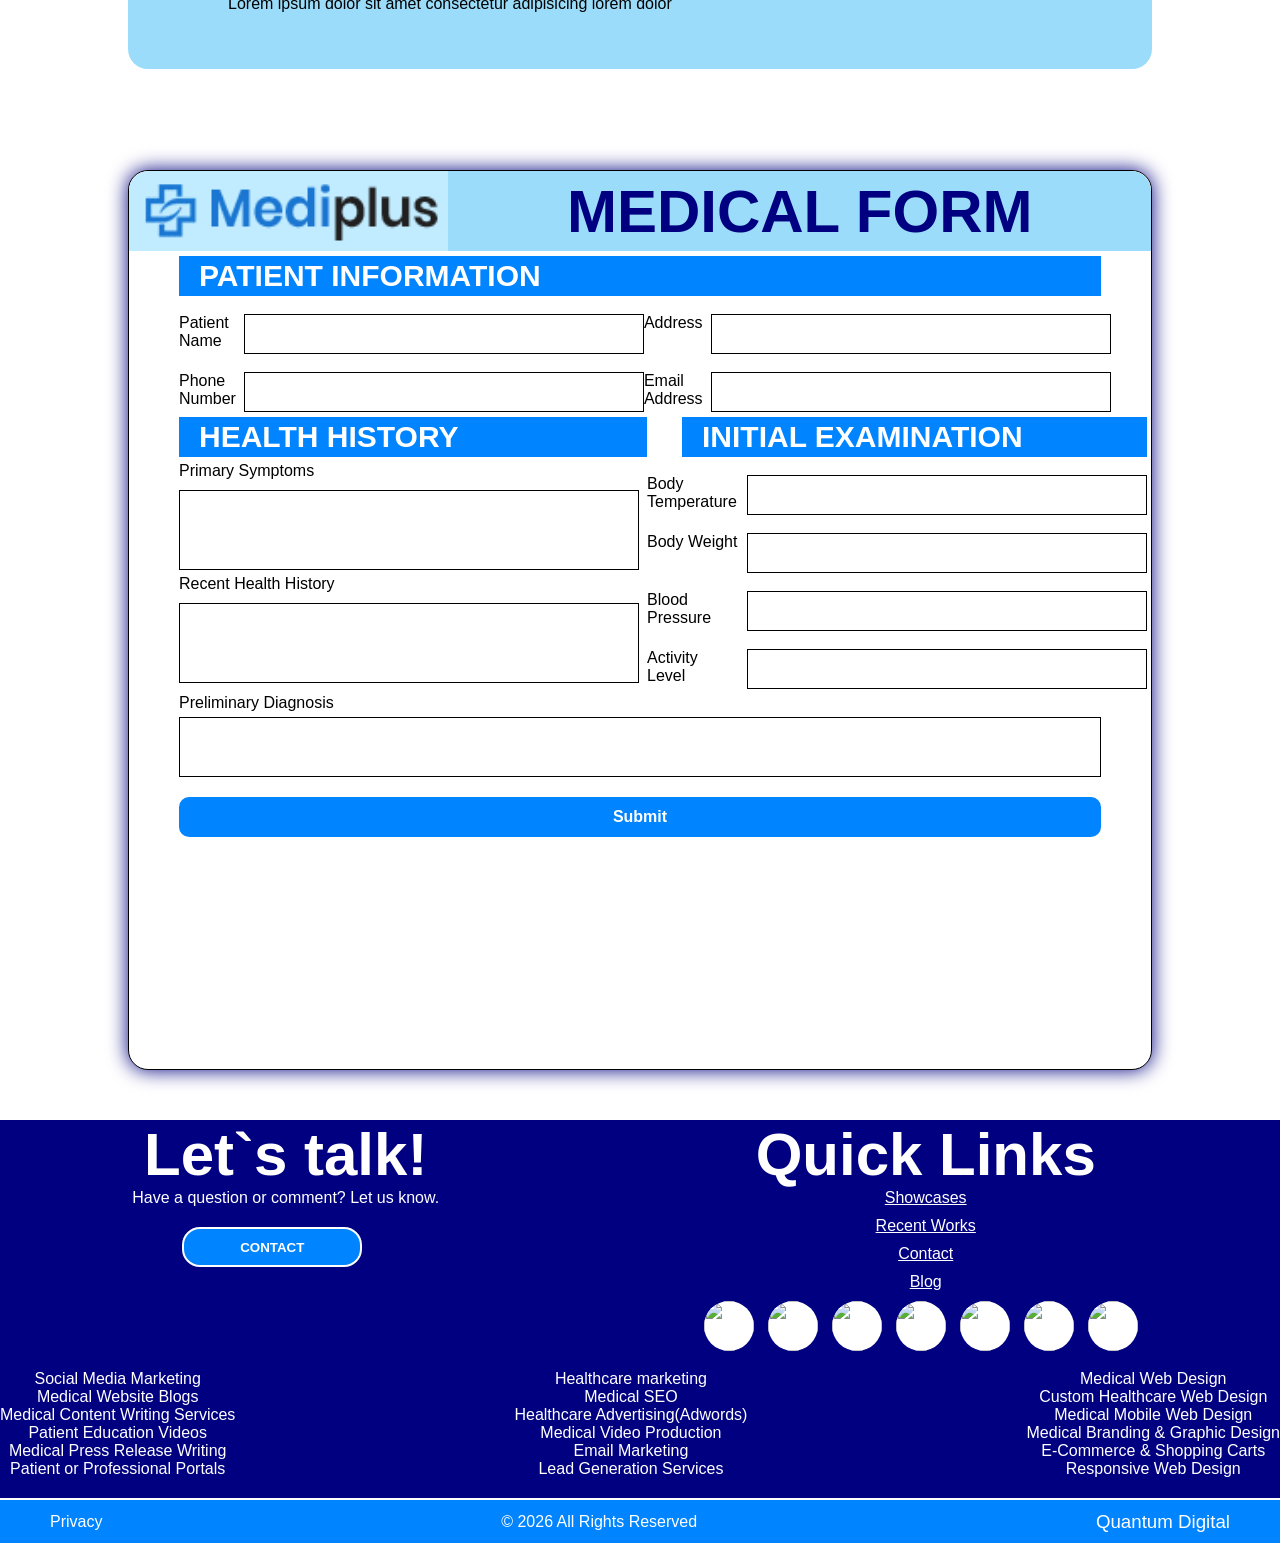
==== commit 61ac20fb: "update the forms" ====
--- a/home.html
+++ b/home.html
@@ -29,7 +29,8 @@
         </div>
 
         <div class="navbtn">
-            <button>Book Appointment</button>
+            <button id="bookAppointmentNavBtn">Book Appointment</button>
+            <button id="logoutBtn" onclick="location.href='logout.php'">Logout</button>
         </div>
 
 
--- a/home.css
+++ b/home.css
@@ -47,6 +47,16 @@
     font-size: 16px;
     border: none;
 }
+
+#logoutBtn {
+    background-color: rgb(255, 68, 68);
+    margin-left: 10px;
+}
+
+#logoutBtn:hover {
+    background-color: rgb(220, 50, 50);
+}
+
 /* End of the navigation bar */
 
 
